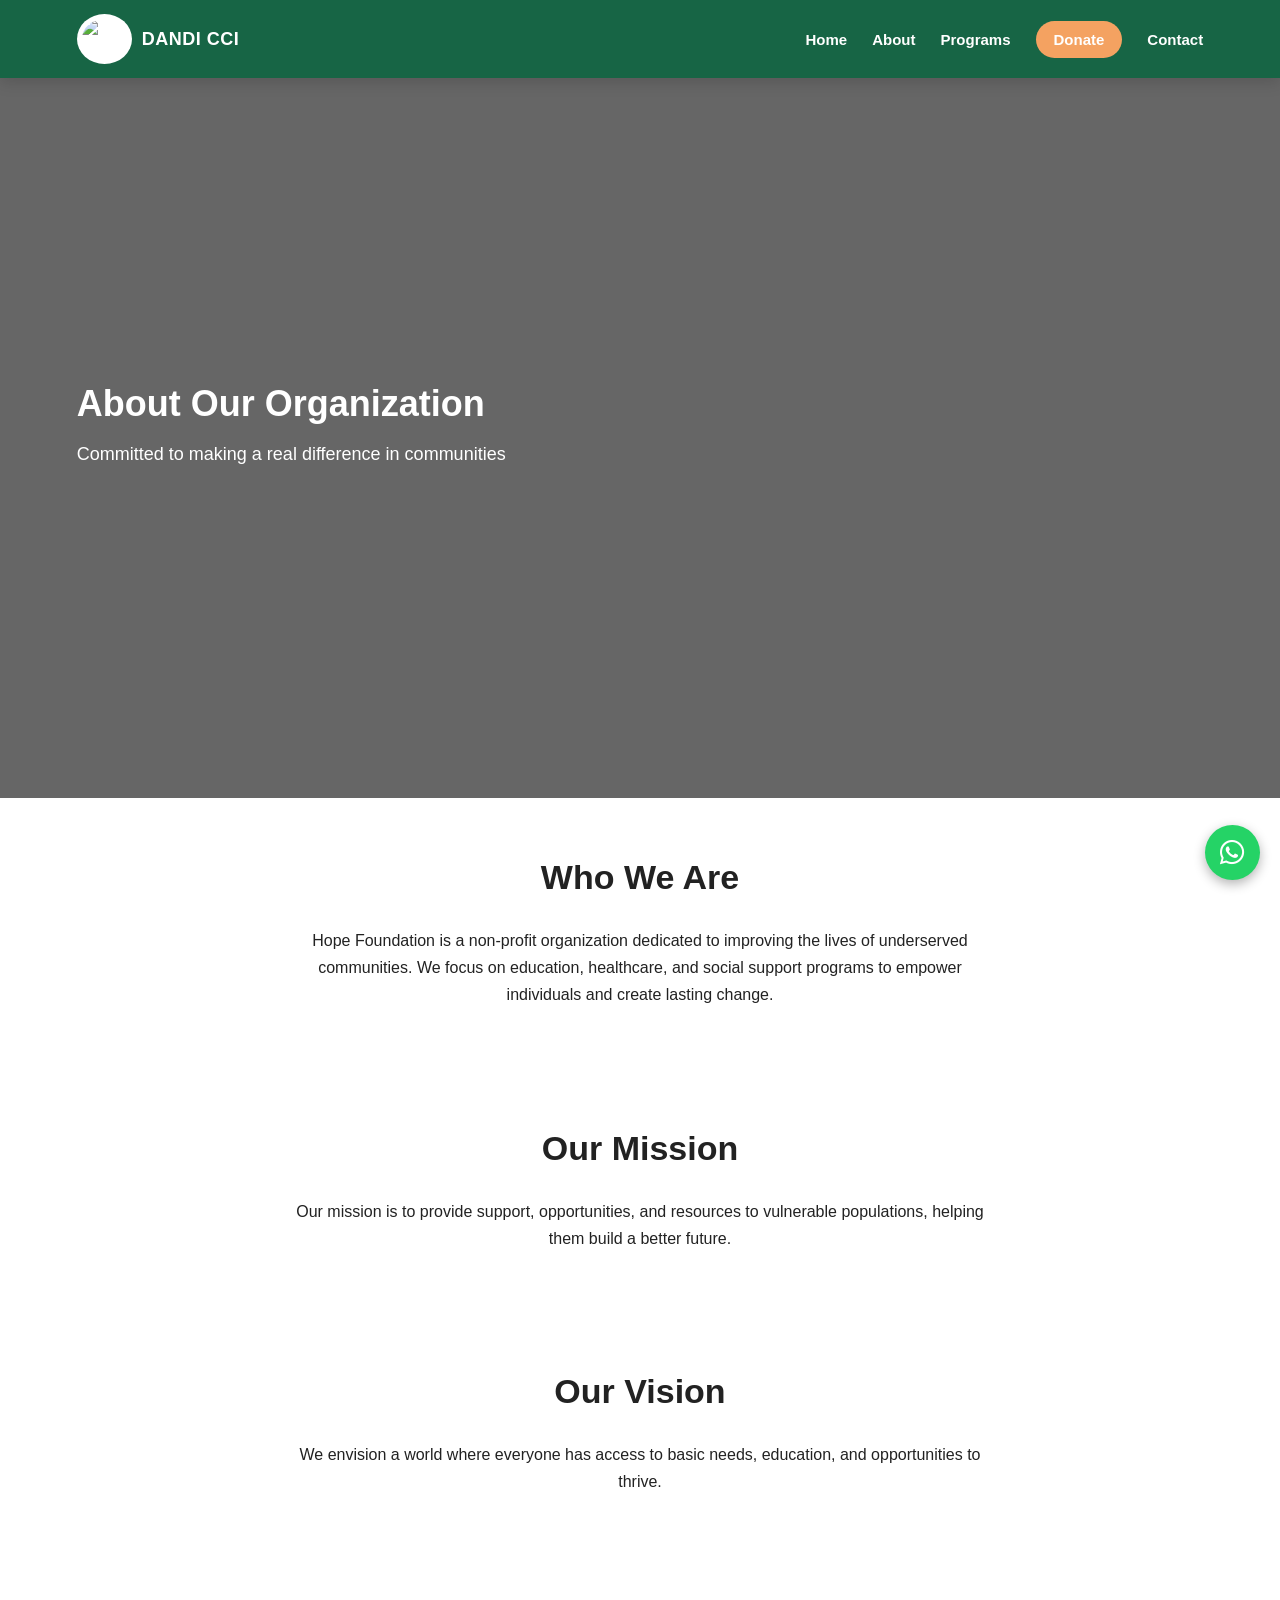
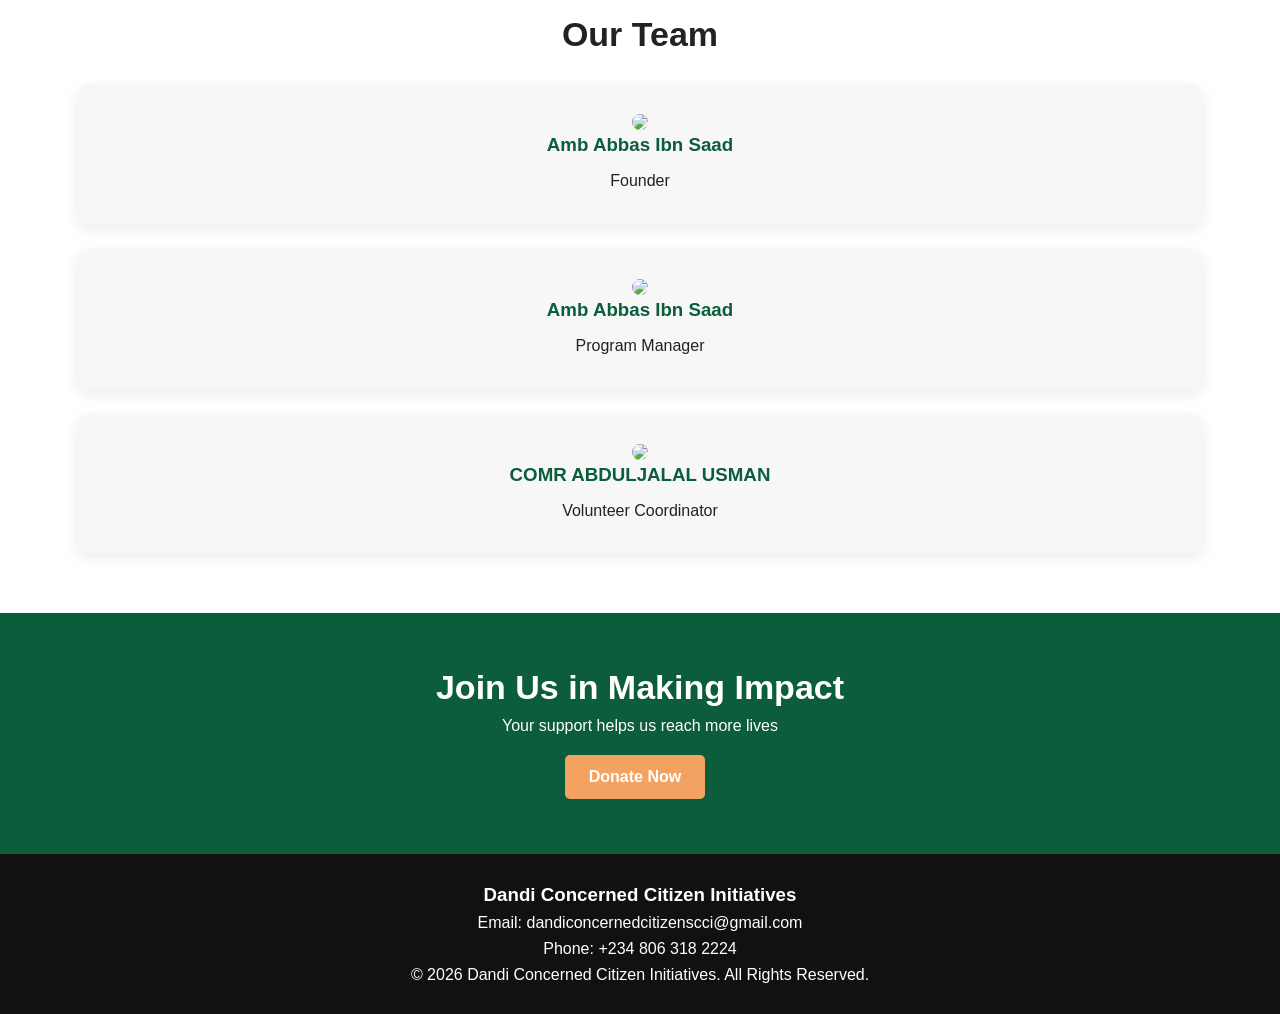
==== about.html @ 985c2f1f "Add files via upload" ====
<!DOCTYPE html>
<html lang="en">
<head>
  <meta charset="UTF-8">
  <meta name="viewport" content="width=device-width, initial-scale=1.0">
  <title>About Us - Dandi Concerned Citizen Initiatives</title>
  <link rel="stylesheet" href="style.css">
</head>
<body>

<header class="header">
  <link rel="stylesheet" href="https://cdnjs.cloudflare.com/ajax/libs/font-awesome/6.5.0/css/all.min.css">
    <a href="index.html" class="logo">
  <img src="https://i.imgur.com/ipDyGwg.jpeg" alt="Logo">
  <span>DANDI CCI</span>

  <nav id="navMenu">
    <a href="index.html">Home</a>
    <a href="about.html">About</a>
    <a href="programs.html">Programs</a>
    <a href="donate.html">Donate</a>
    <a href="contact.html">Contact</a>
  </nav>

  <button class="menu-btn" onclick="toggleMenu()">☰</button>
</header>

<!-- HERO -->
<section class="hero" style="background: linear-gradient(rgba(0,0,0,.6), rgba(0,0,0,.6)), url('https://i.imgur.com/nWi8z7N.jpeg') center/cover;">
  <div class="hero-content">
    <h1>About Our Organization</h1>
    <p>Committed to making a real difference in communities</p>
  </div>
</section>

<!-- ABOUT CONTENT -->
<section class="section">
  <h2>Who We Are</h2>
  <p style="max-width: 700px; margin: auto; line-height: 1.7;">
    Hope Foundation is a non-profit organization dedicated to improving the lives of underserved communities. 
    We focus on education, healthcare, and social support programs to empower individuals and create lasting change.
  </p>
</section>

<section class="section">
  <h2>Our Mission</h2>
  <p style="max-width: 700px; margin: auto; line-height: 1.7;">
    Our mission is to provide support, opportunities, and resources to vulnerable populations, helping them build a better future.
  </p>
</section>

<section class="section">
  <h2>Our Vision</h2>
  <p style="max-width: 700px; margin: auto; line-height: 1.7;">
    We envision a world where everyone has access to basic needs, education, and opportunities to thrive.
  </p>
</section>

<!-- TEAM -->
<section class="section">
  <h2>Our Team</h2>

  <div class="cards">
    <div class="card">
      <img src="https://i.imgur.com/zaZxGGJ.jpeg" style="width:100%; border-radius:10px;">
      <h3>Amb Abbas Ibn Saad</h3>
      <p>Founder</p>
    </div>

    <div class="card">
      <img src="https://i.imgur.com/zaZxGGJ.jpeg" style="width:100%; border-radius:10px;">
      <h3>Amb Abbas Ibn Saad</h3>
      <p>Program Manager</p>
    </div>

    <div class="card">
      <img src="https://i.imgur.com/CB5fheE.jpeg" style="width:100%; border-radius:10px;">
      <h3>COMR ABDULJALAL USMAN</h3>
      <p>Volunteer Coordinator</p>
    </div>
  </div>
</section>

<!-- CTA -->
<section class="donate-banner">
  <h2>Join Us in Making Impact</h2>
  <p>Your support helps us reach more lives</p>
  <a href="donate.html" class="btn">Donate Now</a>
</section>

<!-- FOOTER -->
<footer class="footer">
  <h3>Dandi Concerned Citizen Initiatives</h3>
  <p>Email: dandiconcernedcitizenscci@gmail.com</p>
  <p>Phone: +234 806 318 2224</p>
  <p>&copy; 2026 Dandi Concerned Citizen Initiatives. All Rights Reserved.</p>
</footer>
<a href="#" id="openWhatsapp" class="whatsapp">
  <i class="fab fa-whatsapp"></i>
</a>

<div class="wa-popup" id="waPopup">
  <div class="wa-box">
    <button class="wa-close" id="closeWhatsapp">&times;</button>
    <h3>Chat With Us</h3>
    <p>Enter your name to continue on WhatsApp.</p>

    <input type="text" id="waName" placeholder="Your name">

    <button id="startWhatsapp" class="wa-btn">Start Chat</button>
  </div>
</div>

<script src="app.js"></script>
</body>
</html>
---- style.css ----
* {
  margin: 0;
  padding: 0;
  box-sizing: border-box;
  font-family: Arial, sans-serif;
}

body {
  background: #fff;
  color: #222;
}

.header {
  width: 100%;
  padding: 14px 6%;
  background: rgba(11, 93, 59, 0.95);
  color: white;
  display: flex;
  justify-content: space-between;
  align-items: center;
  position: sticky;
  top: 0;
  z-index: 999;
  box-shadow: 0 4px 15px rgba(0,0,0,0.15);
}

.logo {
  display: flex;
  align-items: center;
  gap: 12px;
  text-decoration: none;
  color: white;
}

.logo img {
  width: 55px;
  height: 55px;
  object-fit: contain;
  background: white;
  padding: 5px;
  border-radius: 50%;
}

.logo span {
  font-size: 20px;
  font-weight: 700;
  letter-spacing: .5px;
}

nav {
  display: flex;
  align-items: center;
  gap: 25px;
}

nav a {
  color: white;
  text-decoration: none;
  font-weight: 600;
  font-size: 15px;
  transition: 0.3s;
}

nav a:hover {
  color: #f4a261;
}

nav a[href="donate.html"] {
  background: #f4a261;
  color: white;
  padding: 10px 18px;
  border-radius: 30px;
}

nav a[href="donate.html"]:hover {
  background: white;
  color: #0b5d3b;
}

.menu-btn {
  display: none;
  background: white;
  color: #0b5d3b;
  border: none;
  font-size: 24px;
  padding: 6px 12px;
  border-radius: 6px;
  cursor: pointer;
}

.hero {
  min-height: 80vh;
  background: linear-gradient(rgba(0,0,0,.55), rgba(0,0,0,.55)),
              url("https://i.imgur.com/QViyA62.jpeg") center/cover no-repeat;
  display: flex;
  align-items: center;
  padding: 0 6%;
  color: white;
}

.hero-content {
  max-width: 650px;
}

.hero h1 {
  font-size: 50px;
  margin-bottom: 15px;
}

.hero p {
  font-size: 18px;
  line-height: 1.6;
  margin-bottom: 25px;
}

.btn,
.btn-outline {
  display: inline-block;
  padding: 13px 24px;
  border-radius: 5px;
  text-decoration: none;
  margin-right: 10px;
  font-weight: bold;
}

.btn {
  background: #f4a261;
  color: white;
}

.btn-outline {
  border: 2px solid white;
  color: white;
}

.stats {
  display: grid;
  grid-template-columns: repeat(3, 1fr);
  text-align: center;
  background: #f7f7f7;
  padding: 35px 6%;
}

.stats h2 {
  color: #0b5d3b;
  font-size: 32px;
}

.section {
  padding: 60px 6%;
  text-align: center;
}

.section h2 {
  font-size: 34px;
  margin-bottom: 30px;
}

.cards {
  display: grid;
  grid-template-columns: repeat(3, 1fr);
  gap: 25px;
}

.card {
  padding: 30px;
  border-radius: 10px;
  background: #f7f7f7;
  box-shadow: 0 5px 15px rgba(0,0,0,.08);
}

.card h3 {
  color: #0b5d3b;
  margin-bottom: 12px;
}

.card p {
  line-height: 1.6;
}

.donate-banner {
  background: #0b5d3b;
  color: white;
  text-align: center;
  padding: 55px 6%;
}

.donate-banner h2 {
  font-size: 34px;
  margin-bottom: 10px;
}

.donate-banner p {
  margin-bottom: 20px;
}

.footer {
  background: #111;
  color: white;
  text-align: center;
  padding: 30px 6%;
}

.footer p {
  margin-top: 8px;
}

@media (max-width: 768px) {
  .header {
    padding: 12px 5%;
  }

  .logo img {
    width: 45px;
    height: 45px;
  }

  .logo span {
    font-size: 16px;
  }

  nav {
    display: none;
    position: absolute;
    top: 75px;
    left: 5%;
    right: 5%;
    background: white;
    padding: 20px;
    border-radius: 12px;
    box-shadow: 0 8px 25px rgba(0,0,0,0.15);
    flex-direction: column;
    align-items: flex-start;
    gap: 15px;
  }

  nav.active {
    display: flex;
  }

  nav a {
    color: #0b5d3b;
    font-size: 16px;
  }

  nav a[href="donate.html"] {
    width: 100%;
    text-align: center;
    background: #f4a261;
    color: white;
  }

  .menu-btn {
    display: block;
  }
}
  .hero h1 {
    font-size: 36px;
  }

  .stats,
  .cards {
    grid-template-columns: 1fr;
  }
}
.contact-form {
  max-width: 600px;
  margin: auto;
  display: grid;
  gap: 15px;
}

.contact-form input,
.contact-form textarea {
  width: 100%;
  padding: 14px;
  border: 1px solid #ddd;
  border-radius: 6px;
  font-size: 15px;
}

.contact-form textarea {
  height: 130px;
  resize: none;
}

.contact-form button {
  border: none;
  cursor: pointer;
}
.whatsapp {
  position: fixed;
  bottom: 20px;
  right: 20px;
  width: 55px;
  height: 55px;
  background: #25D366;
  color: white;
  font-size: 28px;
  border-radius: 50%;
  display: flex;
  justify-content: center;
  align-items: center;
  text-decoration: none;
  box-shadow: 0 4px 12px rgba(0,0,0,0.3);
  z-index: 1000;
  transition: 0.3s;
}

.whatsapp:hover {
  background: #1ebe5d;
  transform: scale(1.1);
}
.whatsapp {
  animation: pulse 1.5s infinite;
}

@keyframes pulse {
  0% {
    box-shadow: 0 0 0 0 rgba(37, 211, 102, 0.7);
  }
  70% {
    box-shadow: 0 0 0 15px rgba(37, 211, 102, 0);
  }
  100% {
    box-shadow: 0 0 0 0 rgba(37, 211, 102, 0);
  }
}

.logo {
  display: flex;
  align-items: center;
  gap: 10px;
  text-decoration: none;
  color: white;
}

.logo img {
  height: 50px; /* increase size */
}

.logo span {
  font-size: 18px;
  font-weight: bold;
}
.wa-popup {
  position: fixed;
  inset: 0;
  background: rgba(0,0,0,0.55);
  display: none;
  justify-content: center;
  align-items: center;
  z-index: 2000;
}

.wa-popup.active {
  display: flex;
}

.wa-box {
  background: white;
  width: 90%;
  max-width: 360px;
  padding: 25px;
  border-radius: 15px;
  text-align: center;
  position: relative;
}

.wa-box h3 {
  color: #0b5d3b;
  margin-bottom: 8px;
}

.wa-box p {
  color: #555;
  margin-bottom: 15px;
}

.wa-box input {
  width: 100%;
  padding: 13px;
  border: 1px solid #ddd;
  border-radius: 8px;
  margin-bottom: 15px;
}

.wa-btn {
  width: 100%;
  padding: 13px;
  background: #25D366;
  color: white;
  border: none;
  border-radius: 8px;
  font-weight: bold;
}

.wa-close {
  position: absolute;
  right: 15px;
  top: 10px;
  background: none;
  border: none;
  font-size: 28px;
}
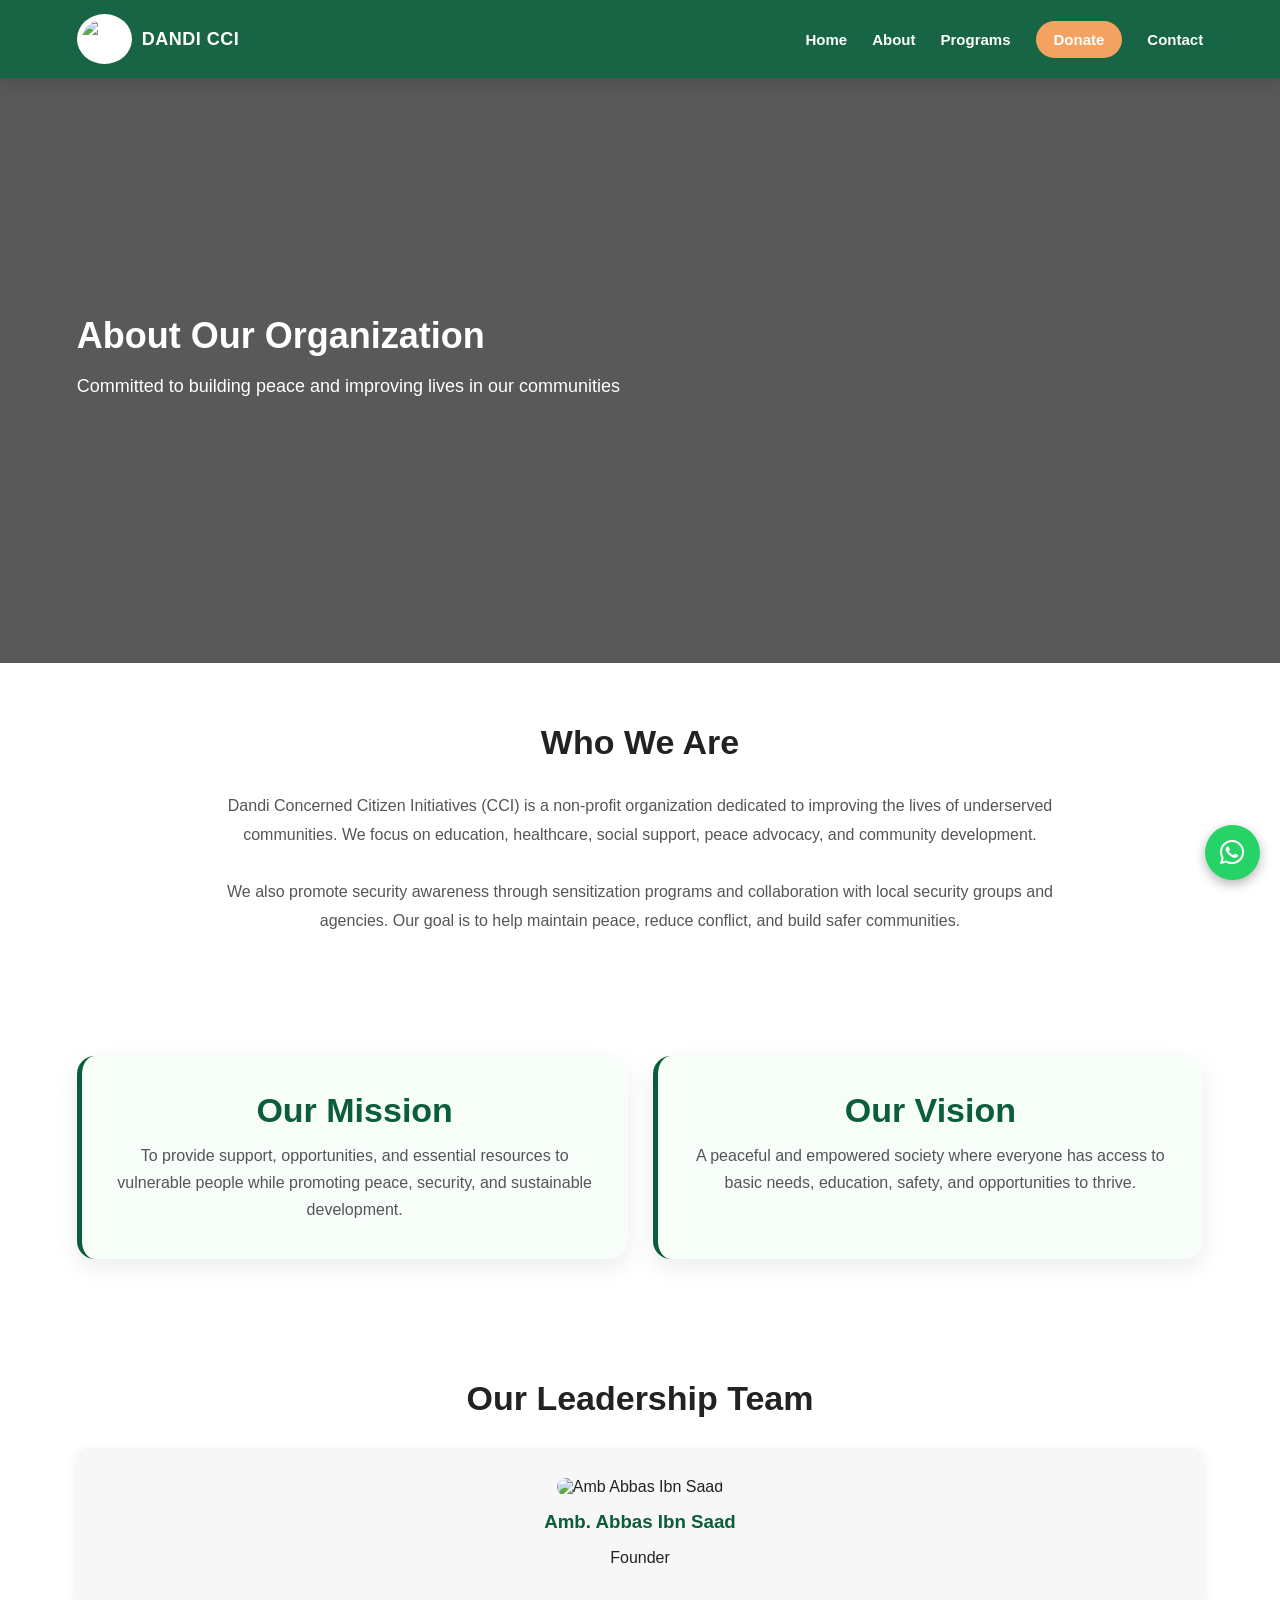
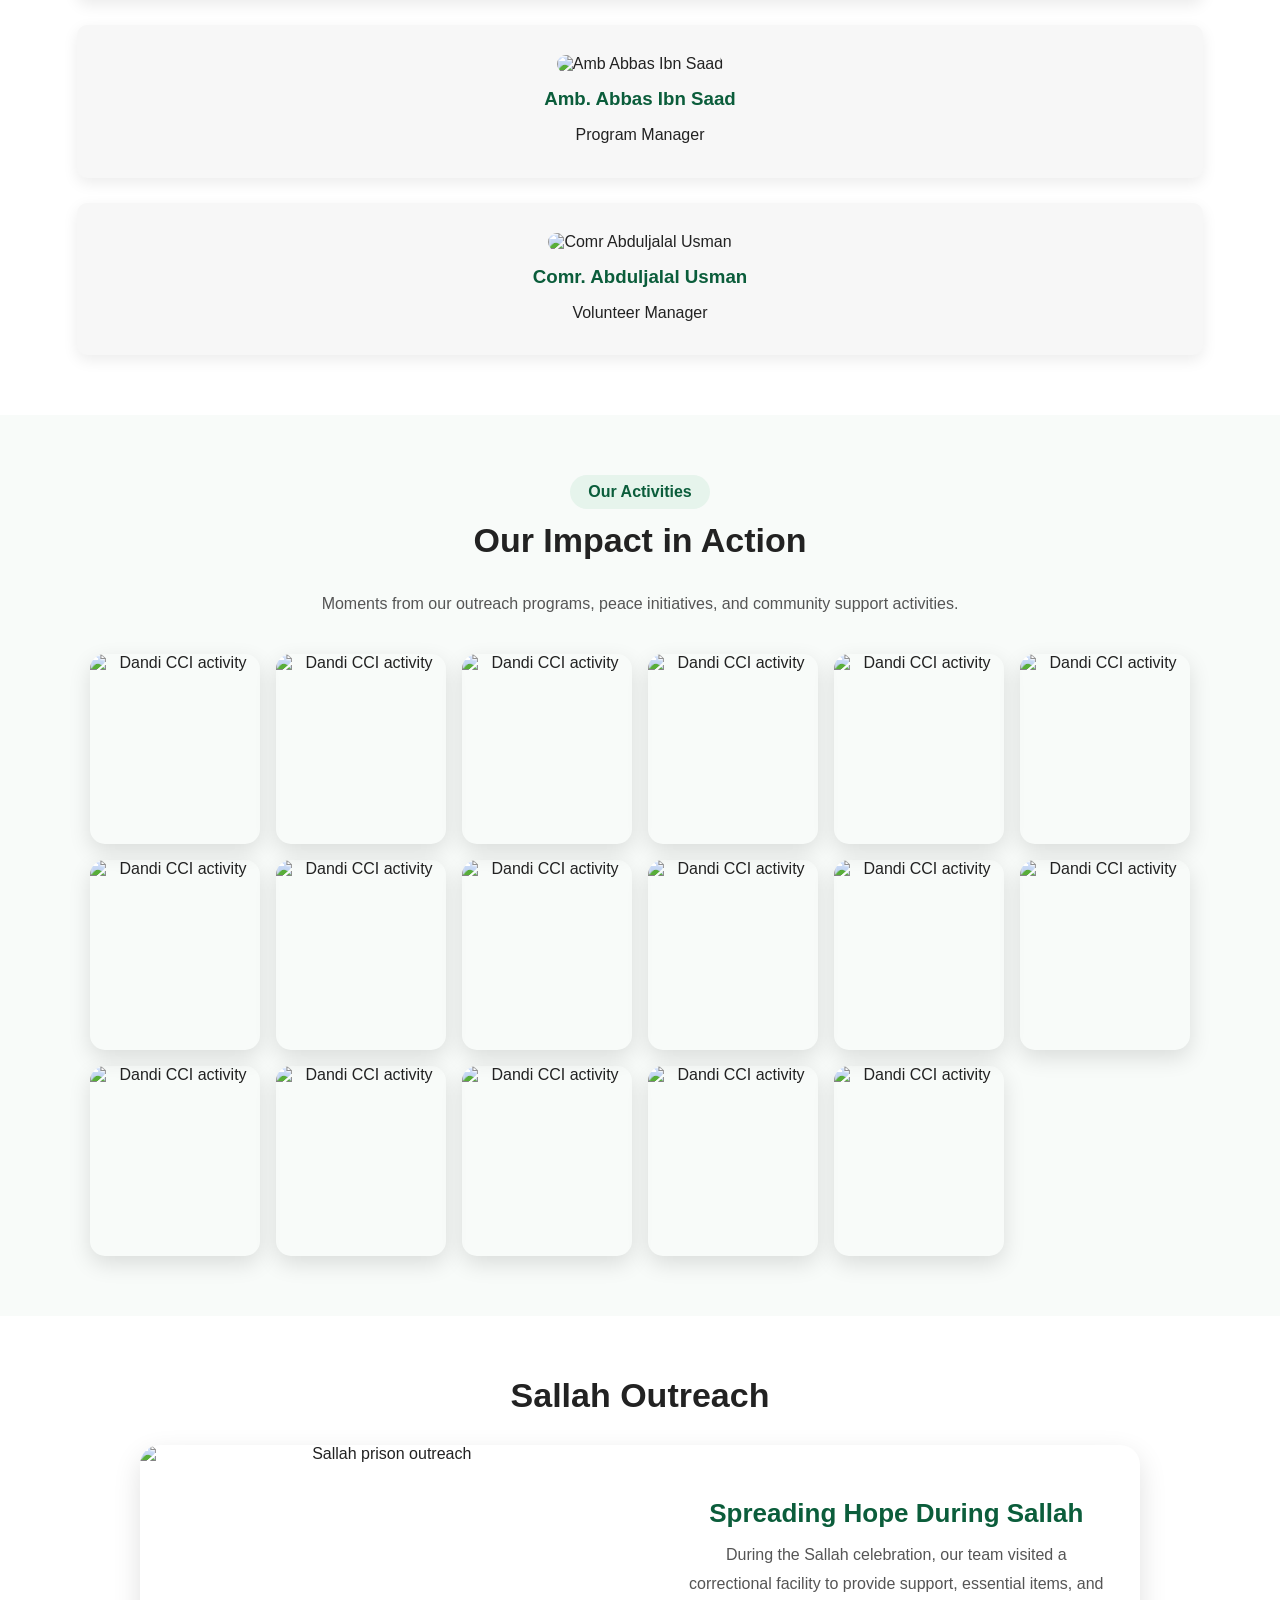
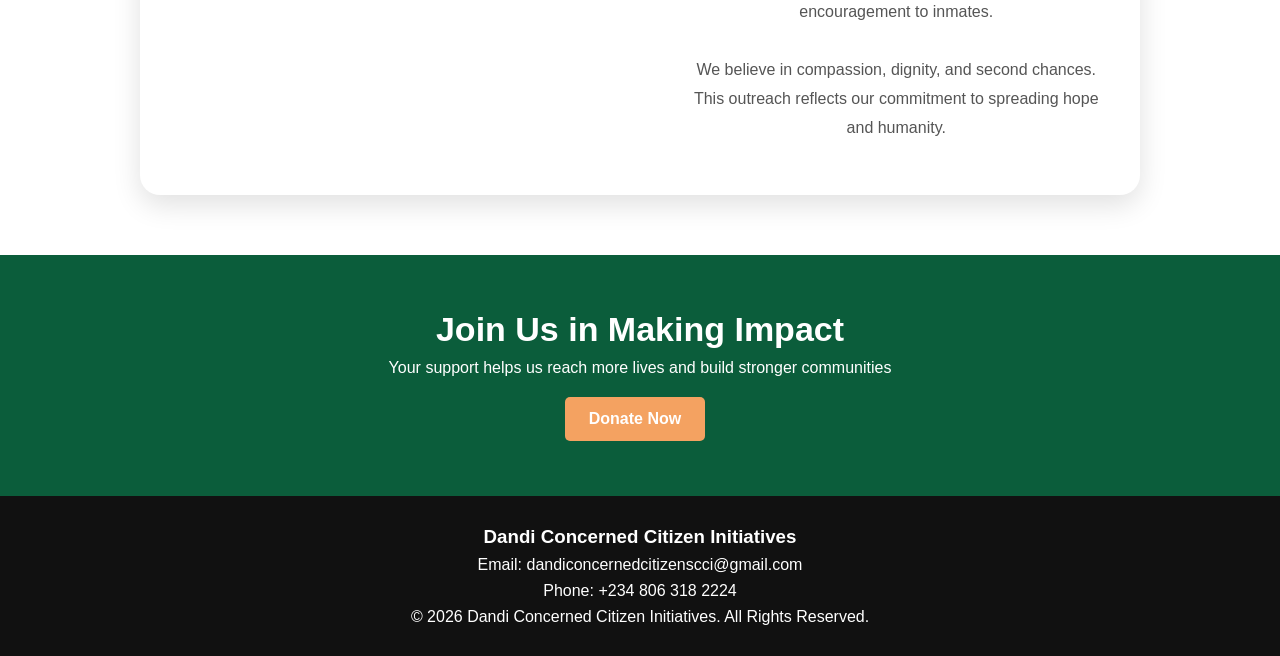
==== commit d3121f19: "Add files via upload" ====
--- a/about.html
+++ b/about.html
@@ -1,18 +1,21 @@
 <!DOCTYPE html>
 <html lang="en">
 <head>
-  <meta charset="UTF-8">
-  <meta name="viewport" content="width=device-width, initial-scale=1.0">
+  <meta charset="UTF-8" />
+  <meta name="viewport" content="width=device-width, initial-scale=1.0" />
   <title>About Us - Dandi Concerned Citizen Initiatives</title>
-  <link rel="stylesheet" href="style.css">
+
+  <link rel="stylesheet" href="style.css" />
+  <link rel="stylesheet" href="https://cdnjs.cloudflare.com/ajax/libs/font-awesome/6.5.0/css/all.min.css" />
+  <link href="https://fonts.googleapis.com/css2?family=Poppins:wght@300;500;700&display=swap" rel="stylesheet">
 </head>
 <body>
 
 <header class="header">
-  <link rel="stylesheet" href="https://cdnjs.cloudflare.com/ajax/libs/font-awesome/6.5.0/css/all.min.css">
-    <a href="index.html" class="logo">
-  <img src="https://i.imgur.com/ipDyGwg.jpeg" alt="Logo">
-  <span>DANDI CCI</span>
+  <a href="index.html" class="logo">
+    <img src="https://i.imgur.com/ipDyGwg.jpeg" alt="Dandi CCI Logo" />
+    <span>DANDI CCI</span>
+  </a>
 
   <nav id="navMenu">
     <a href="index.html">Home</a>
@@ -25,76 +28,126 @@
   <button class="menu-btn" onclick="toggleMenu()">☰</button>
 </header>
 
-<!-- HERO -->
-<section class="hero" style="background: linear-gradient(rgba(0,0,0,.6), rgba(0,0,0,.6)), url('https://i.imgur.com/nWi8z7N.jpeg') center/cover;">
+<section class="hero about-hero">
   <div class="hero-content">
     <h1>About Our Organization</h1>
-    <p>Committed to making a real difference in communities</p>
+    <p>Committed to building peace and improving lives in our communities</p>
   </div>
 </section>
 
-<!-- ABOUT CONTENT -->
 <section class="section">
   <h2>Who We Are</h2>
-  <p style="max-width: 700px; margin: auto; line-height: 1.7;">
-    Hope Foundation is a non-profit organization dedicated to improving the lives of underserved communities. 
-    We focus on education, healthcare, and social support programs to empower individuals and create lasting change.
+  <p class="section-text">
+    Dandi Concerned Citizen Initiatives (CCI) is a non-profit organization dedicated to improving the lives of underserved communities.
+    We focus on education, healthcare, social support, peace advocacy, and community development.
+    <br><br>
+    We also promote security awareness through sensitization programs and collaboration with local security groups and agencies.
+    Our goal is to help maintain peace, reduce conflict, and build safer communities.
   </p>
 </section>
 
-<section class="section">
-  <h2>Our Mission</h2>
-  <p style="max-width: 700px; margin: auto; line-height: 1.7;">
-    Our mission is to provide support, opportunities, and resources to vulnerable populations, helping them build a better future.
-  </p>
+<section class="section mission-vision">
+  <div class="info-box">
+    <h2>Our Mission</h2>
+    <p>
+      To provide support, opportunities, and essential resources to vulnerable people while promoting peace, security, and sustainable development.
+    </p>
+  </div>
+
+  <div class="info-box">
+    <h2>Our Vision</h2>
+    <p>
+      A peaceful and empowered society where everyone has access to basic needs, education, safety, and opportunities to thrive.
+    </p>
+  </div>
 </section>
 
 <section class="section">
-  <h2>Our Vision</h2>
-  <p style="max-width: 700px; margin: auto; line-height: 1.7;">
-    We envision a world where everyone has access to basic needs, education, and opportunities to thrive.
-  </p>
-</section>
-
-<!-- TEAM -->
-<section class="section">
-  <h2>Our Team</h2>
+  <h2>Our Leadership Team</h2>
 
   <div class="cards">
     <div class="card">
-      <img src="https://i.imgur.com/zaZxGGJ.jpeg" style="width:100%; border-radius:10px;">
-      <h3>Amb Abbas Ibn Saad</h3>
+      <img src="https://i.imgur.com/zaZxGGJ.jpeg" alt="Amb Abbas Ibn Saad">
+      <h3>Amb. Abbas Ibn Saad</h3>
       <p>Founder</p>
     </div>
 
     <div class="card">
-      <img src="https://i.imgur.com/zaZxGGJ.jpeg" style="width:100%; border-radius:10px;">
-      <h3>Amb Abbas Ibn Saad</h3>
+      <img src="https://i.imgur.com/zaZxGGJ.jpeg" alt="Amb Abbas Ibn Saad">
+      <h3>Amb. Abbas Ibn Saad</h3>
       <p>Program Manager</p>
     </div>
 
     <div class="card">
-      <img src="https://i.imgur.com/CB5fheE.jpeg" style="width:100%; border-radius:10px;">
-      <h3>COMR ABDULJALAL USMAN</h3>
-      <p>Volunteer Coordinator</p>
+      <img src="https://i.imgur.com/CB5fheE.jpeg" alt="Comr Abduljalal Usman">
+      <h3>Comr. Abduljalal Usman</h3>
+      <p>Volunteer Manager</p>
     </div>
   </div>
 </section>
 
-<!-- CTA -->
+<section class="section gallery-section">
+  <span class="section-tag">Our Activities</span>
+  <h2>Our Impact in Action</h2>
+  <p class="section-text">
+    Moments from our outreach programs, peace initiatives, and community support activities.
+  </p>
+
+  <div class="gallery">
+    <img src="https://i.imgur.com/Qdqvlrp.jpeg" alt="Dandi CCI activity">
+    <img src="https://i.imgur.com/WljAMuk.jpeg" alt="Dandi CCI activity">
+    <img src="https://i.imgur.com/YLsVVN1.jpeg" alt="Dandi CCI activity">
+    <img src="https://i.imgur.com/W8HJv1X.jpeg" alt="Dandi CCI activity">
+    <img src="https://i.imgur.com/rKZ57rr.jpeg" alt="Dandi CCI activity">
+    <img src="https://i.imgur.com/VKIMI2A.jpeg" alt="Dandi CCI activity">
+    <img src="https://i.imgur.com/tixZVvH.jpeg" alt="Dandi CCI activity">
+    <img src="https://i.imgur.com/zxDXj3F.jpeg" alt="Dandi CCI activity">
+    <img src="https://i.imgur.com/b8kryTM.jpeg" alt="Dandi CCI activity">
+    <img src="https://i.imgur.com/EulzhCF.jpeg" alt="Dandi CCI activity">
+    <img src="https://i.imgur.com/P3I52jN.jpeg" alt="Dandi CCI activity">
+    <img src="https://i.imgur.com/7CDTiFp.jpeg" alt="Dandi CCI activity">
+    <img src="https://i.imgur.com/nyzGEQY.jpeg" alt="Dandi CCI activity">
+    <img src="https://i.imgur.com/zdezRJp.jpeg" alt="Dandi CCI activity">
+    <img src="https://i.imgur.com/JSeBPkT.jpeg" alt="Dandi CCI activity">
+    <img src="https://i.imgur.com/EGfmlhP.jpeg" alt="Dandi CCI activity">
+    <img src="https://i.imgur.com/UjwSsRr.jpeg" alt="Dandi CCI activity">
+  </div>
+</section>
+
+<div id="lightbox" class="lightbox">
+  <img id="lightbox-img" alt="Gallery preview">
+</div>
+
+<section class="section">
+  <h2>Sallah Outreach</h2>
+
+  <div class="story-card">
+    <img src="https://i.imgur.com/UjwSsRr.jpeg" alt="Sallah prison outreach">
+
+    <div class="story-content">
+      <h3>Spreading Hope During Sallah</h3>
+      <p>
+        During the Sallah celebration, our team visited a correctional facility to provide support, essential items, and encouragement to inmates.
+        <br><br>
+        We believe in compassion, dignity, and second chances. This outreach reflects our commitment to spreading hope and humanity.
+      </p>
+    </div>
+  </div>
+</section>
+
 <section class="donate-banner">
   <h2>Join Us in Making Impact</h2>
-  <p>Your support helps us reach more lives</p>
+  <p>Your support helps us reach more lives and build stronger communities</p>
   <a href="donate.html" class="btn">Donate Now</a>
 </section>
 
-<!-- FOOTER -->
 <footer class="footer">
   <h3>Dandi Concerned Citizen Initiatives</h3>
   <p>Email: dandiconcernedcitizenscci@gmail.com</p>
   <p>Phone: +234 806 318 2224</p>
   <p>&copy; 2026 Dandi Concerned Citizen Initiatives. All Rights Reserved.</p>
 </footer>
+
 <a href="#" id="openWhatsapp" class="whatsapp">
   <i class="fab fa-whatsapp"></i>
 </a>
@@ -104,9 +157,7 @@
     <button class="wa-close" id="closeWhatsapp">&times;</button>
     <h3>Chat With Us</h3>
     <p>Enter your name to continue on WhatsApp.</p>
-
     <input type="text" id="waName" placeholder="Your name">
-
     <button id="startWhatsapp" class="wa-btn">Start Chat</button>
   </div>
 </div>
--- a/style.css
+++ b/style.css
@@ -1,4 +1,8 @@
+body {
+  font-family: 'Poppins', sans-serif;
+}
 * {
+  
   margin: 0;
   padding: 0;
   box-sizing: border-box;
@@ -402,4 +406,200 @@
   background: none;
   border: none;
   font-size: 28px;
+}
+.gallery {
+  max-width: 1100px;
+  margin: 40px auto 0;
+  display: grid;
+  grid-template-columns: repeat(auto-fit, minmax(180px, 1fr));
+  gap: 18px;
+}
+
+.gallery img {
+  width: 100%;
+  height: 200px;
+  object-fit: cover;
+  border-radius: 14px;
+  box-shadow: 0 8px 20px rgba(0,0,0,0.12);
+  transition: all 0.3s ease;
+}
+
+.gallery img:hover {
+  transform: scale(1.05);
+  box-shadow: 0 12px 28px rgba(0,0,0,0.2);
+}
+.lightbox {
+  display: none;
+  position: fixed;
+  inset: 0;
+  background: rgba(0,0,0,0.8);
+  justify-content: center;
+  align-items: center;
+  z-index: 3000;
+}
+
+.lightbox img {
+  max-width: 90%;
+  max-height: 80%;
+}
+.about-hero {
+  min-height: 65vh;
+  background: linear-gradient(rgba(0,0,0,.65), rgba(0,0,0,.65)),
+              url("https://i.imgur.com/EGfmlhP.jpeg") center/cover no-repeat;
+}
+
+.section-text {
+  max-width: 850px;
+  margin: 0 auto;
+  line-height: 1.8;
+  color: #555;
+  font-size: 16px;
+}
+
+.mission-vision {
+  display: grid;
+  grid-template-columns: repeat(2, 1fr);
+  gap: 25px;
+}
+
+.info-box {
+  background: #f7fdf9;
+  padding: 35px;
+  border-radius: 18px;
+  box-shadow: 0 8px 25px rgba(0,0,0,.08);
+  border-left: 5px solid #0b5d3b;
+}
+
+.info-box h2 {
+  color: #0b5d3b;
+  margin-bottom: 12px;
+}
+
+.info-box p {
+  color: #555;
+  line-height: 1.7;
+}
+
+.card img {
+  width: 100%;
+  height: 260px;
+  object-fit: cover;
+  border-radius: 14px;
+  margin-bottom: 15px;
+}
+
+.gallery-section {
+  background: #f8fbf9;
+}
+
+.section-tag {
+  display: inline-block;
+  background: #e6f4ec;
+  color: #0b5d3b;
+  padding: 8px 18px;
+  border-radius: 30px;
+  font-weight: 700;
+  margin-bottom: 12px;
+}
+
+.gallery {
+  max-width: 1100px;
+  margin: 35px auto 0;
+  display: grid;
+  grid-template-columns: repeat(auto-fit, minmax(160px, 1fr));
+  gap: 16px;
+}
+
+.gallery img {
+  width: 100%;
+  height: 190px;
+  object-fit: cover;
+  border-radius: 15px;
+  box-shadow: 0 8px 22px rgba(0,0,0,.12);
+  cursor: pointer;
+  transition: .3s ease;
+}
+
+.gallery img:hover {
+  transform: translateY(-6px);
+  box-shadow: 0 14px 30px rgba(0,0,0,.18);
+}
+
+.story-card {
+  max-width: 1000px;
+  margin: auto;
+  background: white;
+  display: grid;
+  grid-template-columns: 1fr 1fr;
+  gap: 25px;
+  align-items: center;
+  border-radius: 20px;
+  overflow: hidden;
+  box-shadow: 0 10px 28px rgba(0,0,0,.12);
+}
+
+.story-card img {
+  width: 100%;
+  height: 100%;
+  min-height: 350px;
+  object-fit: cover;
+}
+
+.story-content {
+  padding: 30px;
+}
+
+.story-content h3 {
+  color: #0b5d3b;
+  margin-bottom: 12px;
+  font-size: 26px;
+}
+
+.story-content p {
+  color: #555;
+  line-height: 1.8;
+}
+
+.lightbox {
+  display: none;
+  position: fixed;
+  inset: 0;
+  background: rgba(0,0,0,.85);
+  justify-content: center;
+  align-items: center;
+  z-index: 3000;
+}
+
+.lightbox img {
+  max-width: 90%;
+  max-height: 85%;
+  border-radius: 12px;
+}
+
+@media (max-width: 768px) {
+  .mission-vision {
+    grid-template-columns: 1fr;
+  }
+
+  .gallery {
+    grid-template-columns: repeat(2, 1fr);
+    gap: 10px;
+  }
+
+  .gallery img {
+    height: 140px;
+  }
+
+  .story-card {
+    grid-template-columns: 1fr;
+  }
+
+  .story-card img {
+    min-height: 240px;
+  }
+}
+@media (max-width: 768px) {
+  .gallery img {
+    height: 140px;
+  }
 }
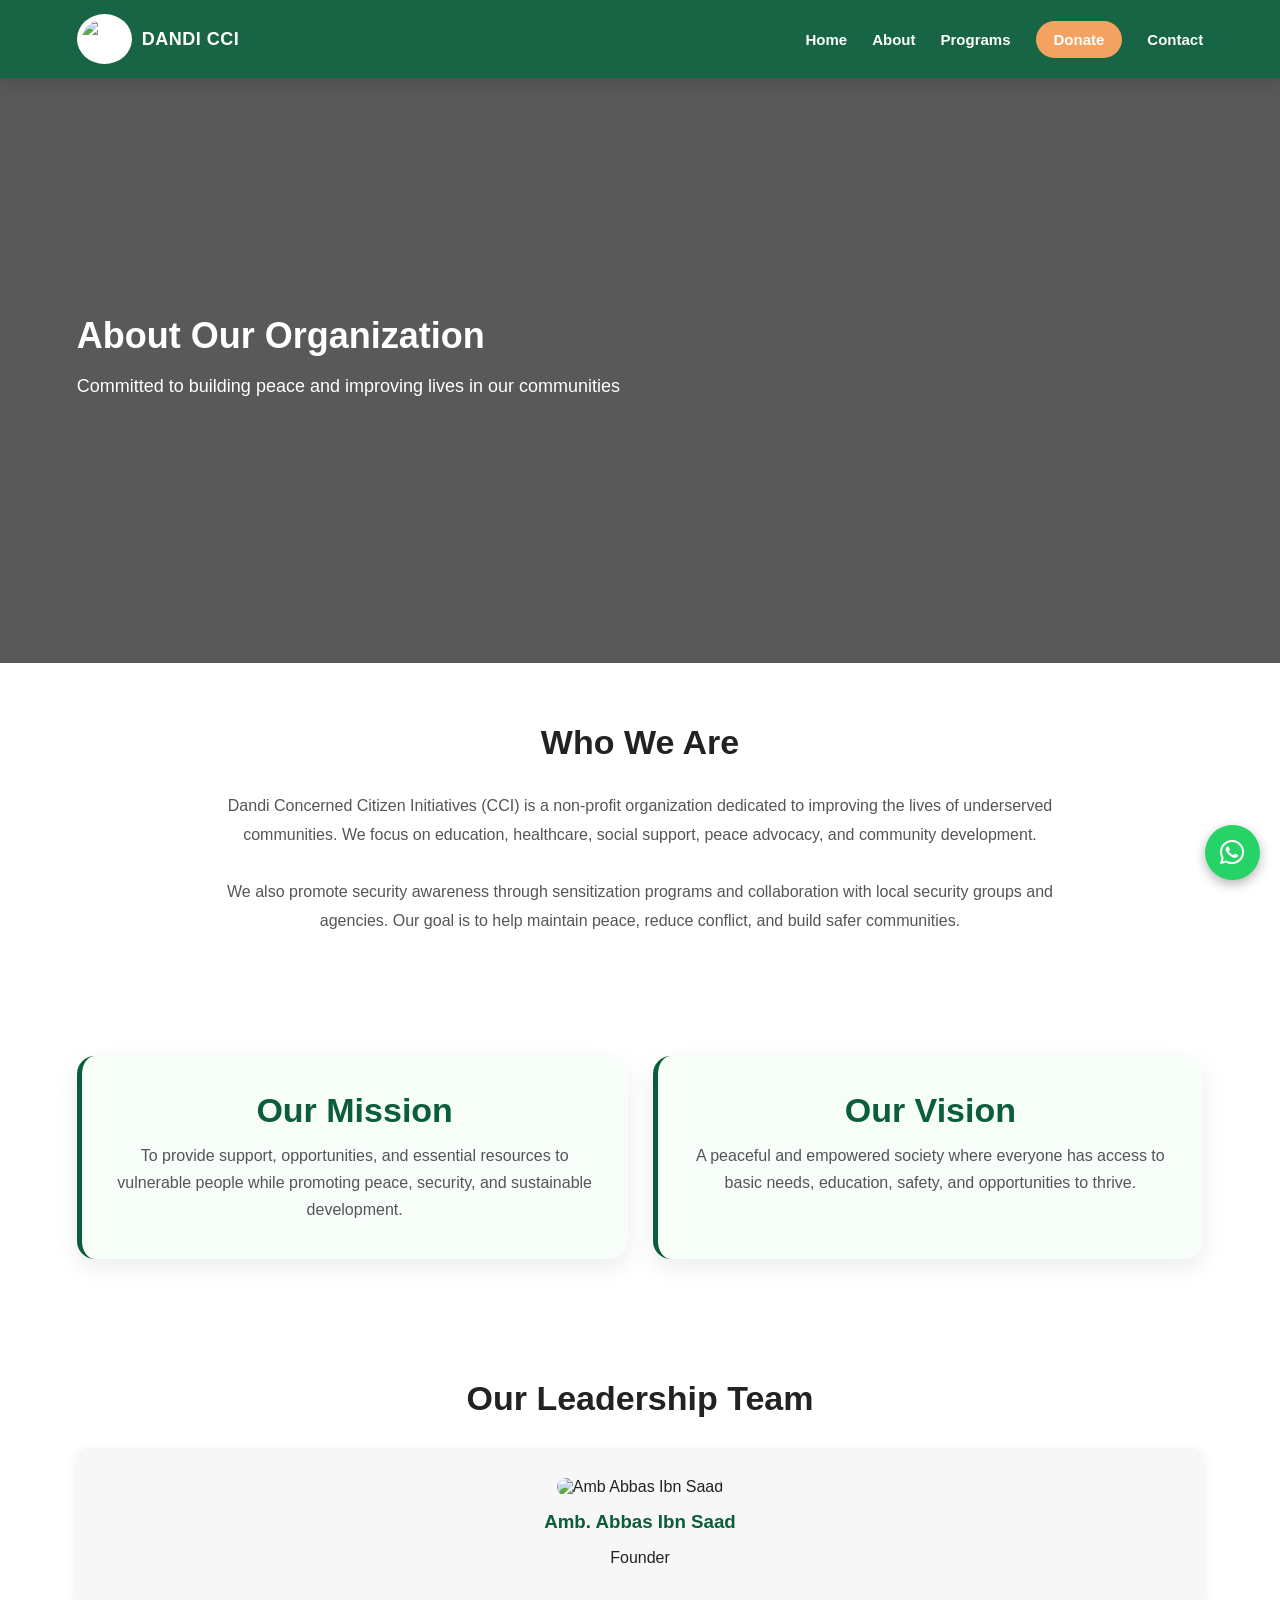
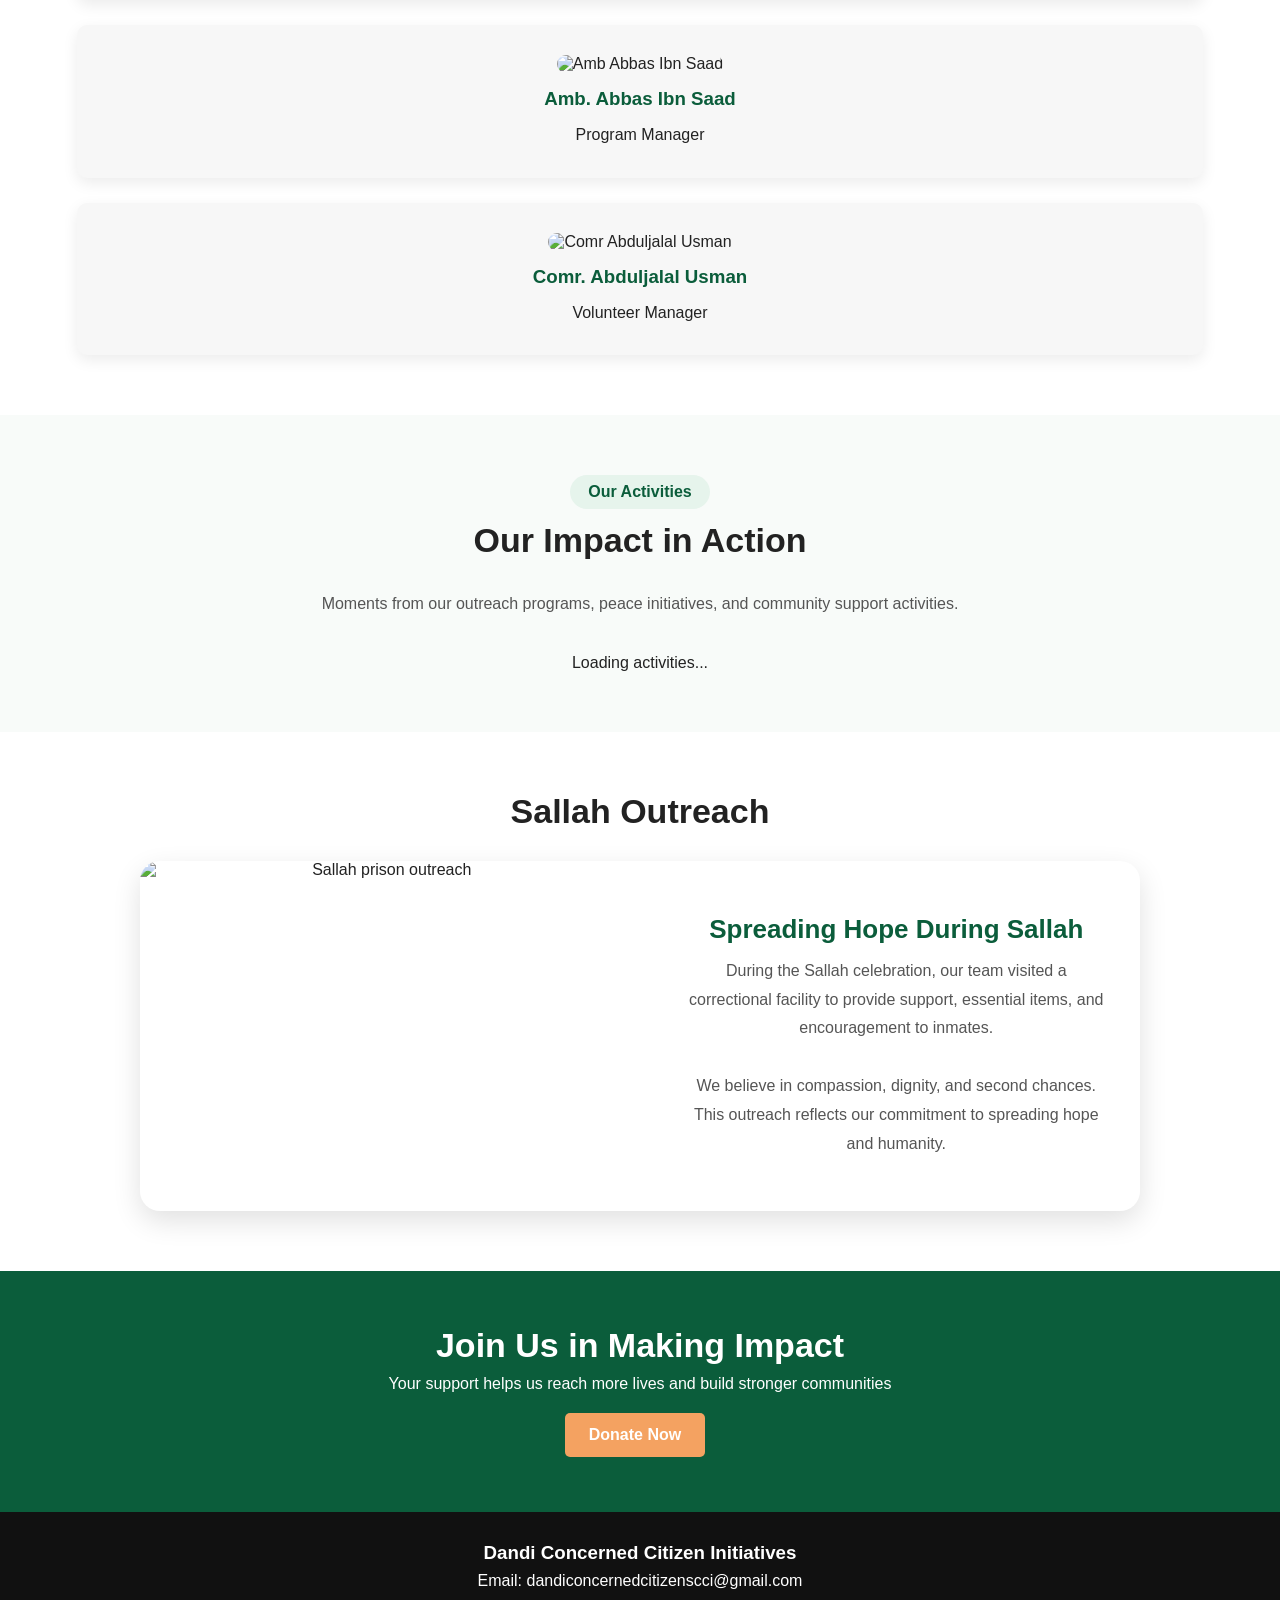
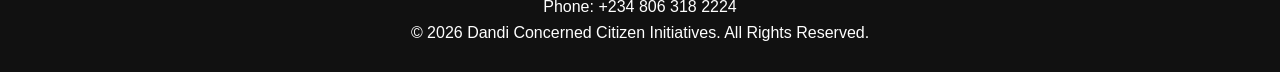
==== commit d91cbc97: "Update about.html" ====
--- a/about.html
+++ b/about.html
@@ -86,6 +86,7 @@
   </div>
 </section>
 
+<!-- DYNAMIC GALLERY SECTION -->
 <section class="section gallery-section">
   <span class="section-tag">Our Activities</span>
   <h2>Our Impact in Action</h2>
@@ -93,28 +94,14 @@
     Moments from our outreach programs, peace initiatives, and community support activities.
   </p>
 
-  <div class="gallery">
-    <img src="https://i.imgur.com/Qdqvlrp.jpeg" alt="Dandi CCI activity">
-    <img src="https://i.imgur.com/WljAMuk.jpeg" alt="Dandi CCI activity">
-    <img src="https://i.imgur.com/YLsVVN1.jpeg" alt="Dandi CCI activity">
-    <img src="https://i.imgur.com/W8HJv1X.jpeg" alt="Dandi CCI activity">
-    <img src="https://i.imgur.com/rKZ57rr.jpeg" alt="Dandi CCI activity">
-    <img src="https://i.imgur.com/VKIMI2A.jpeg" alt="Dandi CCI activity">
-    <img src="https://i.imgur.com/tixZVvH.jpeg" alt="Dandi CCI activity">
-    <img src="https://i.imgur.com/zxDXj3F.jpeg" alt="Dandi CCI activity">
-    <img src="https://i.imgur.com/b8kryTM.jpeg" alt="Dandi CCI activity">
-    <img src="https://i.imgur.com/EulzhCF.jpeg" alt="Dandi CCI activity">
-    <img src="https://i.imgur.com/P3I52jN.jpeg" alt="Dandi CCI activity">
-    <img src="https://i.imgur.com/7CDTiFp.jpeg" alt="Dandi CCI activity">
-    <img src="https://i.imgur.com/nyzGEQY.jpeg" alt="Dandi CCI activity">
-    <img src="https://i.imgur.com/zdezRJp.jpeg" alt="Dandi CCI activity">
-    <img src="https://i.imgur.com/JSeBPkT.jpeg" alt="Dandi CCI activity">
-    <img src="https://i.imgur.com/EGfmlhP.jpeg" alt="Dandi CCI activity">
-    <img src="https://i.imgur.com/UjwSsRr.jpeg" alt="Dandi CCI activity">
-  </div>
-</section>
-
-<div id="lightbox" class="lightbox">
+  <!-- This gallery will be filled automatically by Firebase -->
+  <div class="gallery" id="activityGallery">
+    <p style="text-align:center; width:100%;">Loading activities...</p>
+  </div>
+</section>
+
+<!-- Lightbox for viewing images -->
+<div id="lightbox" class="lightbox" onclick="this.style.display='none'">
   <img id="lightbox-img" alt="Gallery preview">
 </div>
 
@@ -162,6 +149,106 @@
   </div>
 </div>
 
-<script src="app.js"></script>
+<script>
+// Toggle Mobile Menu
+function toggleMenu() {
+  document.getElementById("navMenu").classList.toggle("active");
+}
+
+// WhatsApp Logic
+const openWhatsapp = document.getElementById("openWhatsapp");
+const closeWhatsapp = document.getElementById("closeWhatsapp");
+const waPopup = document.getElementById("waPopup");
+const startWhatsapp = document.getElementById("startWhatsapp");
+const waName = document.getElementById("waName");
+
+if (openWhatsapp) {
+  openWhatsapp.addEventListener("click", function(e) {
+    e.preventDefault();
+    waPopup.classList.add("active");
+  });
+}
+
+if (closeWhatsapp) {
+  closeWhatsapp.addEventListener("click", function() {
+    waPopup.classList.remove("active");
+  });
+}
+
+if (startWhatsapp) {
+  startWhatsapp.addEventListener("click", function() {
+    const name = waName.value.trim();
+    if (name === "") {
+      waName.style.border = "1px solid red";
+      return;
+    }
+    const phone = "2348063182224"; 
+    const message = `Hello, my name is ${name}. I want to support your NGO.`;
+    const url = `https://wa.me/${phone}?text=${encodeURIComponent(message)}`;
+    window.open(url, "_blank");
+    waPopup.classList.remove("active");
+  });
+}
+</script>
+
+<!-- FIREBASE SCRIPT TO LOAD GALLERY -->
+<script type="module">
+  import { initializeApp } from "https://www.gstatic.com/firebasejs/10.7.1/firebase-app.js";
+  import { getFirestore, collection, getDocs, query, orderBy } from "https://www.gstatic.com/firebasejs/10.7.1/firebase-firestore.js";
+
+  // Your Firebase Configuration
+  const firebaseConfig = {
+    apiKey: "AIzaSyBowHTWBRUJlYJESKNzCUKwHbIFcBiu-Xc",
+    authDomain: "dandi-cci.firebaseapp.com",
+    projectId: "dandi-cci",
+    storageBucket: "dandi-cci.firebasestorage.app",
+    messagingSenderId: "725172631759",
+    appId: "1:725172631759:web:42d584c0650f8e0d545fba"
+  };
+
+  const app = initializeApp(firebaseConfig);
+  const db = getFirestore(app);
+
+  async function loadActivities() {
+    const gallery = document.getElementById('activityGallery');
+    try {
+      // Fetch activities from database, newest first
+      const q = query(collection(db, "activities"), orderBy("date", "desc"));
+      const querySnapshot = await getDocs(q);
+      
+      gallery.innerHTML = ""; // Clear "Loading..." text
+      
+      if (querySnapshot.empty) {
+        gallery.innerHTML = "<p style='text-align:center; width:100%;'>No activities added yet. Check back soon!</p>";
+        return;
+      }
+
+      // Create an image element for each activity
+      querySnapshot.forEach((doc) => {
+        const data = doc.data();
+        const img = document.createElement('img');
+        img.src = data.imageUrl;
+        img.alt = data.title;
+        img.title = data.title; // Shows title on hover
+        
+        // Make image clickable to open lightbox
+        img.style.cursor = "pointer";
+        img.onclick = function() { 
+          document.getElementById('lightbox-img').src = this.src;
+          document.getElementById('lightbox').style.display = 'flex';
+        };
+        
+        gallery.appendChild(img);
+      });
+    } catch (error) {
+      console.error("Error loading activities:", error);
+      gallery.innerHTML = "<p style='text-align:center; width:100%;'>Error loading activities.</p>";
+    }
+  }
+
+  // Run the function when the page loads
+  loadActivities();
+</script>
+
 </body>
-</html>+  </html>
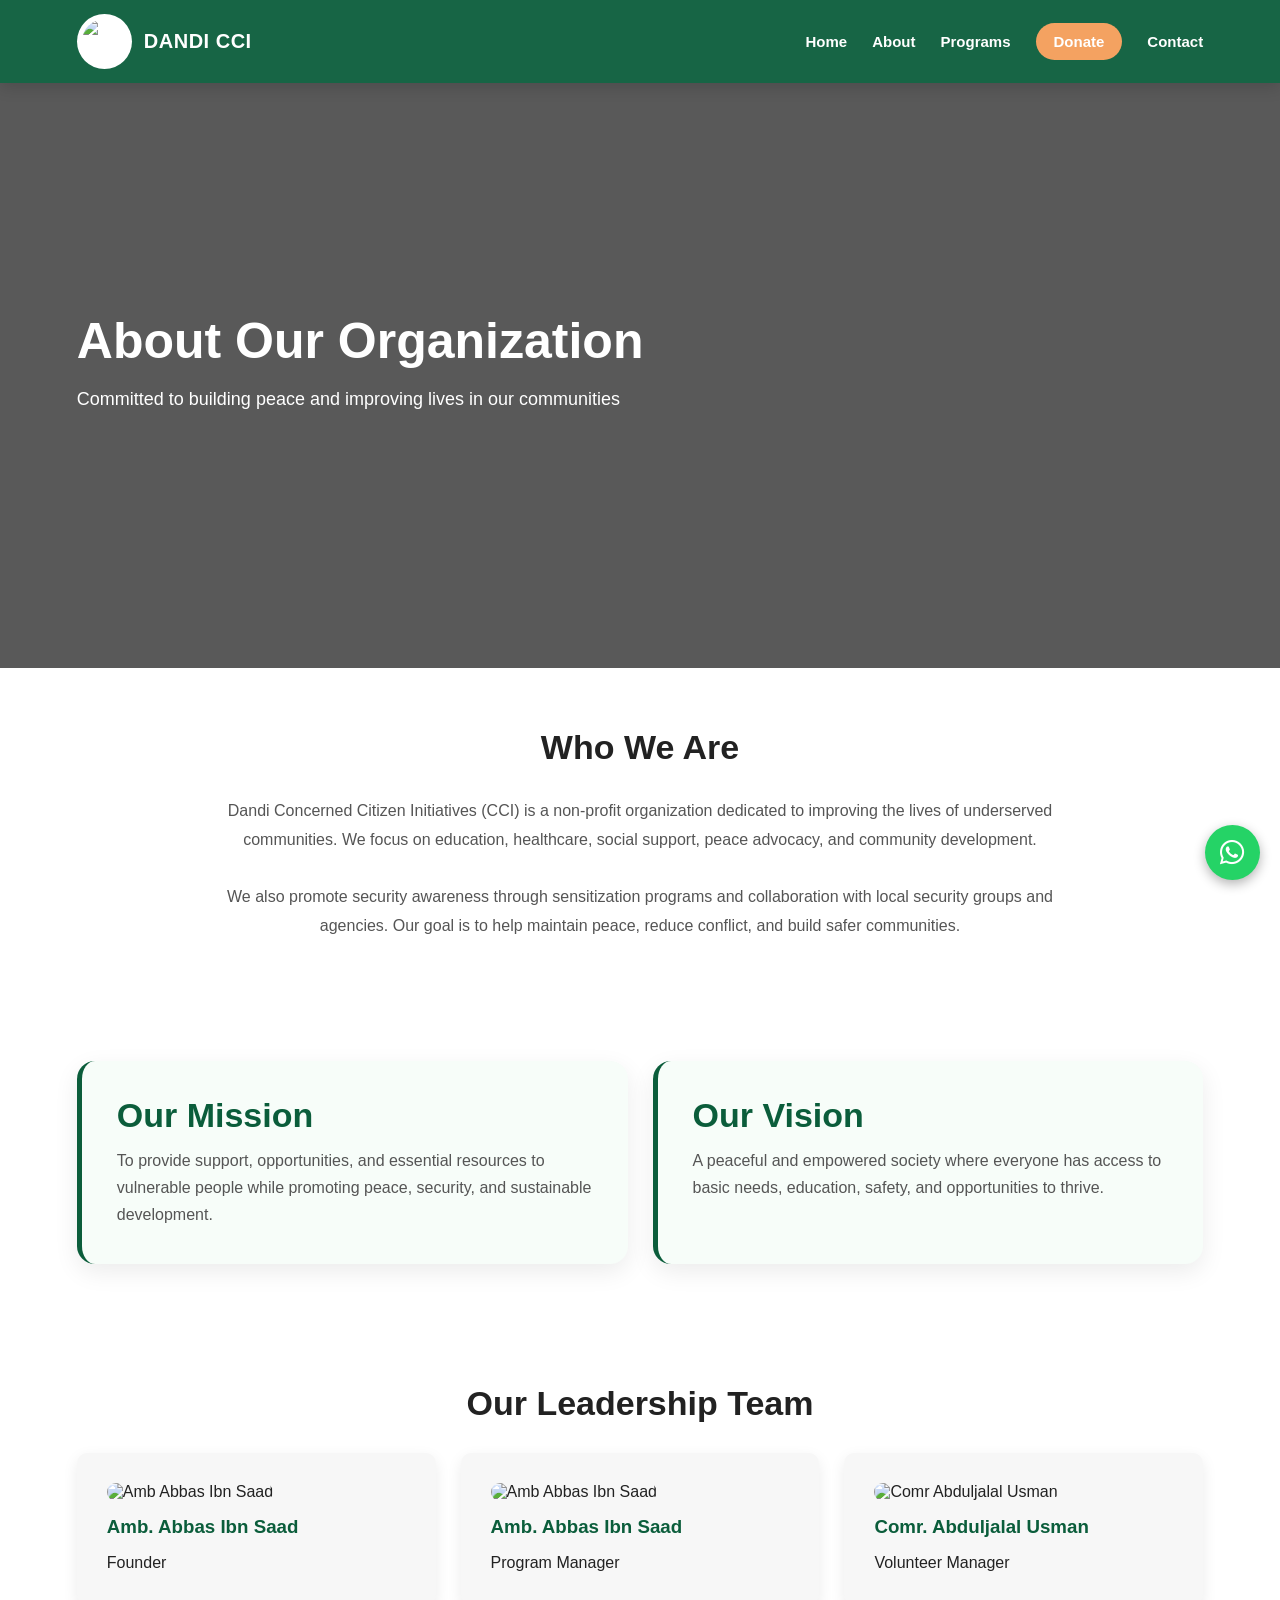
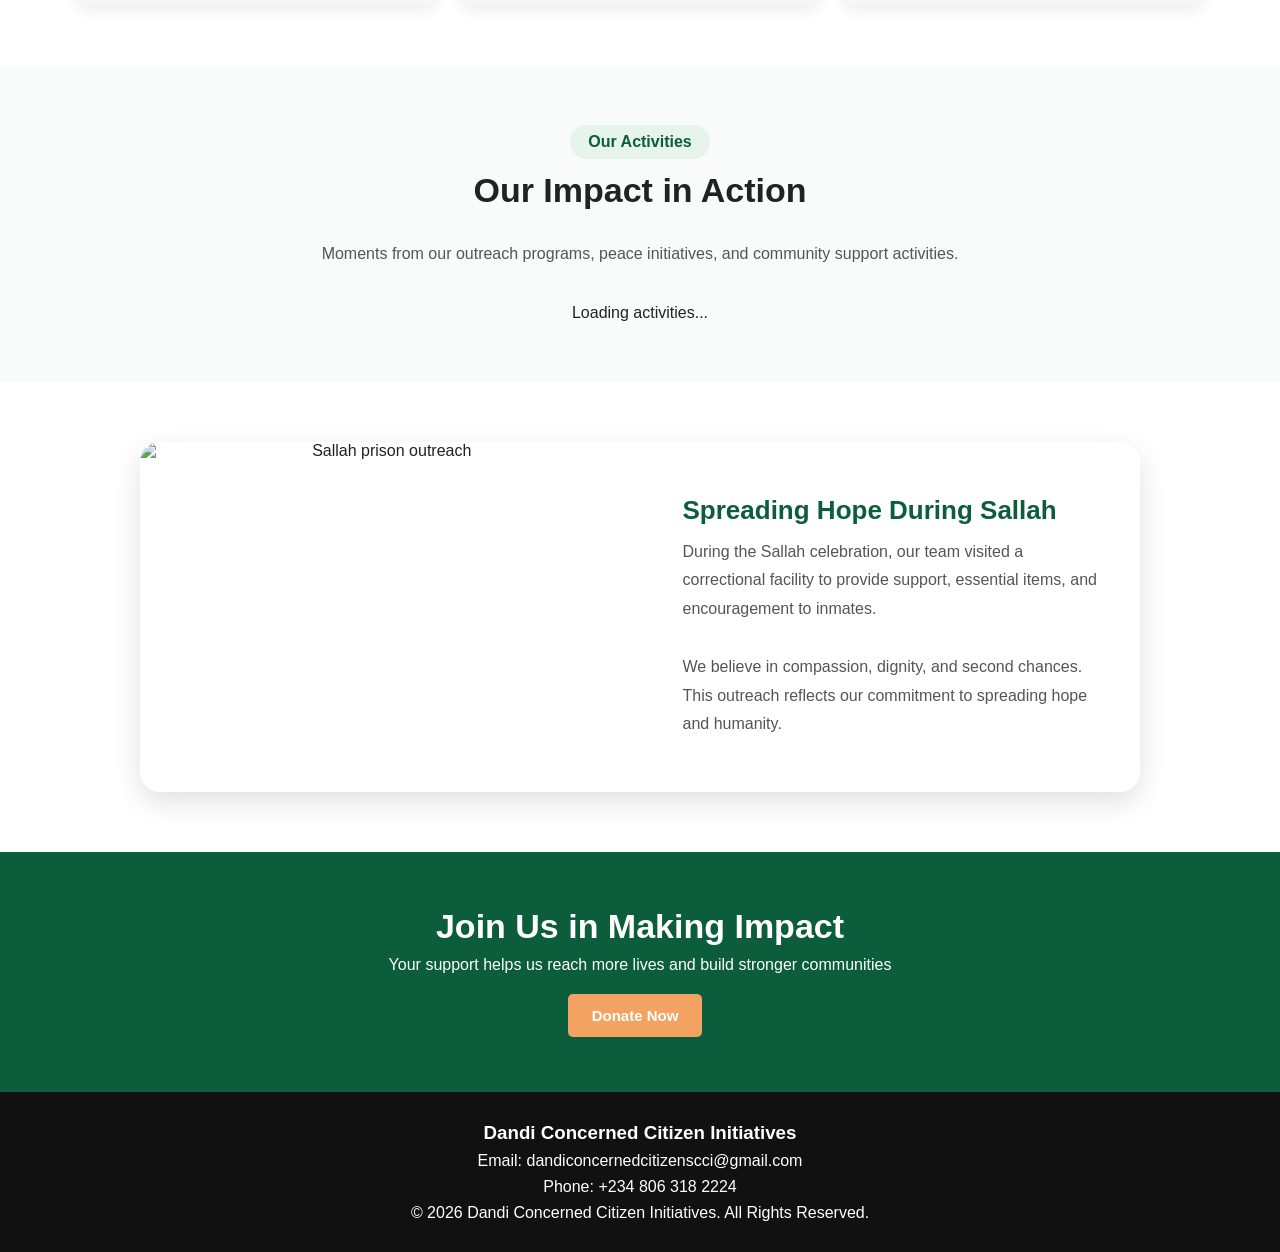
==== commit d0bee2a1: "Add files via upload" ====
--- a/about.html
+++ b/about.html
@@ -9,7 +9,7 @@
   <link rel="stylesheet" href="https://cdnjs.cloudflare.com/ajax/libs/font-awesome/6.5.0/css/all.min.css" />
   <link href="https://fonts.googleapis.com/css2?family=Poppins:wght@300;500;700&display=swap" rel="stylesheet">
 </head>
-<body>
+<body data-page="about">
 
 <header class="header">
   <a href="index.html" class="logo">
@@ -37,7 +37,7 @@
 
 <section class="section">
   <h2>Who We Are</h2>
-  <p class="section-text">
+  <p class="section-text" data-field="aboutIntro">
     Dandi Concerned Citizen Initiatives (CCI) is a non-profit organization dedicated to improving the lives of underserved communities.
     We focus on education, healthcare, social support, peace advocacy, and community development.
     <br><br>
@@ -49,14 +49,14 @@
 <section class="section mission-vision">
   <div class="info-box">
     <h2>Our Mission</h2>
-    <p>
+    <p data-field="mission">
       To provide support, opportunities, and essential resources to vulnerable people while promoting peace, security, and sustainable development.
     </p>
   </div>
 
   <div class="info-box">
     <h2>Our Vision</h2>
-    <p>
+    <p data-field="vision">
       A peaceful and empowered society where everyone has access to basic needs, education, safety, and opportunities to thrive.
     </p>
   </div>
@@ -65,7 +65,7 @@
 <section class="section">
   <h2>Our Leadership Team</h2>
 
-  <div class="cards">
+  <div class="cards" data-list="team">
     <div class="card">
       <img src="https://i.imgur.com/zaZxGGJ.jpeg" alt="Amb Abbas Ibn Saad">
       <h3>Amb. Abbas Ibn Saad</h3>
@@ -94,7 +94,7 @@
     Moments from our outreach programs, peace initiatives, and community support activities.
   </p>
 
-  <!-- This gallery will be filled automatically by Firebase -->
+  <!-- This gallery is populated from the "activities" collection, managed from the admin dashboard -->
   <div class="gallery" id="activityGallery">
     <p style="text-align:center; width:100%;">Loading activities...</p>
   </div>
@@ -106,14 +106,12 @@
 </div>
 
 <section class="section">
-  <h2>Sallah Outreach</h2>
-
   <div class="story-card">
-    <img src="https://i.imgur.com/UjwSsRr.jpeg" alt="Sallah prison outreach">
+    <img src="https://i.imgur.com/UjwSsRr.jpeg" alt="Sallah prison outreach" data-field="sallahImage">
 
     <div class="story-content">
-      <h3>Spreading Hope During Sallah</h3>
-      <p>
+      <h3 data-field="sallahTitle">Spreading Hope During Sallah</h3>
+      <p data-field="sallahText">
         During the Sallah celebration, our team visited a correctional facility to provide support, essential items, and encouragement to inmates.
         <br><br>
         We believe in compassion, dignity, and second chances. This outreach reflects our commitment to spreading hope and humanity.
@@ -130,8 +128,8 @@
 
 <footer class="footer">
   <h3>Dandi Concerned Citizen Initiatives</h3>
-  <p>Email: dandiconcernedcitizenscci@gmail.com</p>
-  <p>Phone: +234 806 318 2224</p>
+  <p>Email: <span data-field="footerEmail">dandiconcernedcitizenscci@gmail.com</span></p>
+  <p>Phone: <span data-field="footerPhone">+234 806 318 2224</span></p>
   <p>&copy; 2026 Dandi Concerned Citizen Initiatives. All Rights Reserved.</p>
 </footer>
 
@@ -149,62 +147,14 @@
   </div>
 </div>
 
-<script>
-// Toggle Mobile Menu
-function toggleMenu() {
-  document.getElementById("navMenu").classList.toggle("active");
-}
-
-// WhatsApp Logic
-const openWhatsapp = document.getElementById("openWhatsapp");
-const closeWhatsapp = document.getElementById("closeWhatsapp");
-const waPopup = document.getElementById("waPopup");
-const startWhatsapp = document.getElementById("startWhatsapp");
-const waName = document.getElementById("waName");
-
-if (openWhatsapp) {
-  openWhatsapp.addEventListener("click", function(e) {
-    e.preventDefault();
-    waPopup.classList.add("active");
-  });
-}
-
-if (closeWhatsapp) {
-  closeWhatsapp.addEventListener("click", function() {
-    waPopup.classList.remove("active");
-  });
-}
-
-if (startWhatsapp) {
-  startWhatsapp.addEventListener("click", function() {
-    const name = waName.value.trim();
-    if (name === "") {
-      waName.style.border = "1px solid red";
-      return;
-    }
-    const phone = "2348063182224"; 
-    const message = `Hello, my name is ${name}. I want to support your NGO.`;
-    const url = `https://wa.me/${phone}?text=${encodeURIComponent(message)}`;
-    window.open(url, "_blank");
-    waPopup.classList.remove("active");
-  });
-}
-</script>
+<script src="app.js"></script>
+<script type="module" src="assets/site-content.js"></script>
 
 <!-- FIREBASE SCRIPT TO LOAD GALLERY -->
 <script type="module">
+  import { firebaseConfig } from "./assets/firebase-config.js";
   import { initializeApp } from "https://www.gstatic.com/firebasejs/10.7.1/firebase-app.js";
   import { getFirestore, collection, getDocs, query, orderBy } from "https://www.gstatic.com/firebasejs/10.7.1/firebase-firestore.js";
-
-  // Your Firebase Configuration
-  const firebaseConfig = {
-    apiKey: "AIzaSyBowHTWBRUJlYJESKNzCUKwHbIFcBiu-Xc",
-    authDomain: "dandi-cci.firebaseapp.com",
-    projectId: "dandi-cci",
-    storageBucket: "dandi-cci.firebasestorage.app",
-    messagingSenderId: "725172631759",
-    appId: "1:725172631759:web:42d584c0650f8e0d545fba"
-  };
 
   const app = initializeApp(firebaseConfig);
   const db = getFirestore(app);
@@ -212,32 +162,29 @@
   async function loadActivities() {
     const gallery = document.getElementById('activityGallery');
     try {
-      // Fetch activities from database, newest first
       const q = query(collection(db, "activities"), orderBy("date", "desc"));
       const querySnapshot = await getDocs(q);
-      
-      gallery.innerHTML = ""; // Clear "Loading..." text
-      
+
+      gallery.innerHTML = "";
+
       if (querySnapshot.empty) {
         gallery.innerHTML = "<p style='text-align:center; width:100%;'>No activities added yet. Check back soon!</p>";
         return;
       }
 
-      // Create an image element for each activity
       querySnapshot.forEach((doc) => {
         const data = doc.data();
         const img = document.createElement('img');
         img.src = data.imageUrl;
         img.alt = data.title;
-        img.title = data.title; // Shows title on hover
-        
-        // Make image clickable to open lightbox
+        img.title = data.title;
+
         img.style.cursor = "pointer";
-        img.onclick = function() { 
+        img.onclick = function () {
           document.getElementById('lightbox-img').src = this.src;
           document.getElementById('lightbox').style.display = 'flex';
         };
-        
+
         gallery.appendChild(img);
       });
     } catch (error) {
@@ -246,9 +193,8 @@
     }
   }
 
-  // Run the function when the page loads
   loadActivities();
 </script>
 
 </body>
-  </html>
+</html>
--- a/style.css
+++ b/style.css
@@ -1,12 +1,8 @@
-body {
-  font-family: 'Poppins', sans-serif;
-}
 * {
-  
   margin: 0;
   padding: 0;
   box-sizing: border-box;
-  font-family: Arial, sans-serif;
+  font-family: 'Poppins', Arial, sans-serif;
 }
 
 body {
@@ -125,6 +121,9 @@
   text-decoration: none;
   margin-right: 10px;
   font-weight: bold;
+  border: none;
+  cursor: pointer;
+  font-size: 15px;
 }
 
 .btn {
@@ -135,6 +134,7 @@
 .btn-outline {
   border: 2px solid white;
   color: white;
+  background: transparent;
 }
 
 .stats {
@@ -171,6 +171,7 @@
   border-radius: 10px;
   background: #f7f7f7;
   box-shadow: 0 5px 15px rgba(0,0,0,.08);
+  text-align: left;
 }
 
 .card h3 {
@@ -180,6 +181,14 @@
 
 .card p {
   line-height: 1.6;
+}
+
+.card img {
+  width: 100%;
+  height: 260px;
+  object-fit: cover;
+  border-radius: 14px;
+  margin-bottom: 15px;
 }
 
 .donate-banner {
@@ -207,6 +216,252 @@
 
 .footer p {
   margin-top: 8px;
+}
+
+.contact-form {
+  max-width: 600px;
+  margin: auto;
+  display: grid;
+  gap: 15px;
+}
+
+.contact-form input,
+.contact-form textarea {
+  width: 100%;
+  padding: 14px;
+  border: 1px solid #ddd;
+  border-radius: 6px;
+  font-size: 15px;
+}
+
+.contact-form textarea {
+  height: 130px;
+  resize: none;
+}
+
+.contact-form button {
+  border: none;
+  cursor: pointer;
+}
+
+.whatsapp {
+  position: fixed;
+  bottom: 20px;
+  right: 20px;
+  width: 55px;
+  height: 55px;
+  background: #25D366;
+  color: white;
+  font-size: 28px;
+  border-radius: 50%;
+  display: flex;
+  justify-content: center;
+  align-items: center;
+  text-decoration: none;
+  box-shadow: 0 4px 12px rgba(0,0,0,0.3);
+  z-index: 1000;
+  transition: 0.3s;
+  animation: pulse 1.5s infinite;
+}
+
+.whatsapp:hover {
+  background: #1ebe5d;
+  transform: scale(1.1);
+}
+
+@keyframes pulse {
+  0% { box-shadow: 0 0 0 0 rgba(37, 211, 102, 0.7); }
+  70% { box-shadow: 0 0 0 15px rgba(37, 211, 102, 0); }
+  100% { box-shadow: 0 0 0 0 rgba(37, 211, 102, 0); }
+}
+
+.wa-popup {
+  position: fixed;
+  inset: 0;
+  background: rgba(0,0,0,0.55);
+  display: none;
+  justify-content: center;
+  align-items: center;
+  z-index: 2000;
+}
+
+.wa-popup.active {
+  display: flex;
+}
+
+.wa-box {
+  background: white;
+  width: 90%;
+  max-width: 360px;
+  padding: 25px;
+  border-radius: 15px;
+  text-align: center;
+  position: relative;
+}
+
+.wa-box h3 {
+  color: #0b5d3b;
+  margin-bottom: 8px;
+}
+
+.wa-box p {
+  color: #555;
+  margin-bottom: 15px;
+}
+
+.wa-box input {
+  width: 100%;
+  padding: 13px;
+  border: 1px solid #ddd;
+  border-radius: 8px;
+  margin-bottom: 15px;
+}
+
+.wa-btn {
+  width: 100%;
+  padding: 13px;
+  background: #25D366;
+  color: white;
+  border: none;
+  border-radius: 8px;
+  font-weight: bold;
+}
+
+.wa-close {
+  position: absolute;
+  right: 15px;
+  top: 10px;
+  background: none;
+  border: none;
+  font-size: 28px;
+}
+
+.gallery {
+  max-width: 1100px;
+  margin: 35px auto 0;
+  display: grid;
+  grid-template-columns: repeat(auto-fit, minmax(160px, 1fr));
+  gap: 16px;
+}
+
+.gallery img {
+  width: 100%;
+  height: 190px;
+  object-fit: cover;
+  border-radius: 15px;
+  box-shadow: 0 8px 22px rgba(0,0,0,.12);
+  cursor: pointer;
+  transition: .3s ease;
+}
+
+.gallery img:hover {
+  transform: translateY(-6px);
+  box-shadow: 0 14px 30px rgba(0,0,0,.18);
+}
+
+.lightbox {
+  display: none;
+  position: fixed;
+  inset: 0;
+  background: rgba(0,0,0,.85);
+  justify-content: center;
+  align-items: center;
+  z-index: 3000;
+}
+
+.lightbox img {
+  max-width: 90%;
+  max-height: 85%;
+  border-radius: 12px;
+}
+
+.about-hero {
+  min-height: 65vh;
+  background: linear-gradient(rgba(0,0,0,.65), rgba(0,0,0,.65)),
+              url("https://i.imgur.com/EGfmlhP.jpeg") center/cover no-repeat;
+}
+
+.section-text {
+  max-width: 850px;
+  margin: 0 auto;
+  line-height: 1.8;
+  color: #555;
+  font-size: 16px;
+}
+
+.mission-vision {
+  display: grid;
+  grid-template-columns: repeat(2, 1fr);
+  gap: 25px;
+}
+
+.info-box {
+  background: #f7fdf9;
+  padding: 35px;
+  border-radius: 18px;
+  box-shadow: 0 8px 25px rgba(0,0,0,.08);
+  border-left: 5px solid #0b5d3b;
+  text-align: left;
+}
+
+.info-box h2 {
+  color: #0b5d3b;
+  margin-bottom: 12px;
+}
+
+.info-box p {
+  color: #555;
+  line-height: 1.7;
+}
+
+.gallery-section {
+  background: #f8fbf9;
+}
+
+.section-tag {
+  display: inline-block;
+  background: #e6f4ec;
+  color: #0b5d3b;
+  padding: 8px 18px;
+  border-radius: 30px;
+  font-weight: 700;
+  margin-bottom: 12px;
+}
+
+.story-card {
+  max-width: 1000px;
+  margin: auto;
+  background: white;
+  display: grid;
+  grid-template-columns: 1fr 1fr;
+  gap: 25px;
+  align-items: center;
+  border-radius: 20px;
+  overflow: hidden;
+  box-shadow: 0 10px 28px rgba(0,0,0,.12);
+}
+
+.story-card img {
+  width: 100%;
+  height: 100%;
+  min-height: 350px;
+  object-fit: cover;
+}
+
+.story-content {
+  padding: 30px;
+  text-align: left;
+}
+
+.story-content h3 {
+  color: #0b5d3b;
+  margin-bottom: 12px;
+  font-size: 26px;
+}
+
+.story-content p {
+  color: #555;
+  line-height: 1.8;
 }
 
 @media (max-width: 768px) {
@@ -257,7 +512,7 @@
   .menu-btn {
     display: block;
   }
-}
+
   .hero h1 {
     font-size: 36px;
   }
@@ -266,317 +521,7 @@
   .cards {
     grid-template-columns: 1fr;
   }
-}
-.contact-form {
-  max-width: 600px;
-  margin: auto;
-  display: grid;
-  gap: 15px;
-}
-
-.contact-form input,
-.contact-form textarea {
-  width: 100%;
-  padding: 14px;
-  border: 1px solid #ddd;
-  border-radius: 6px;
-  font-size: 15px;
-}
-
-.contact-form textarea {
-  height: 130px;
-  resize: none;
-}
-
-.contact-form button {
-  border: none;
-  cursor: pointer;
-}
-.whatsapp {
-  position: fixed;
-  bottom: 20px;
-  right: 20px;
-  width: 55px;
-  height: 55px;
-  background: #25D366;
-  color: white;
-  font-size: 28px;
-  border-radius: 50%;
-  display: flex;
-  justify-content: center;
-  align-items: center;
-  text-decoration: none;
-  box-shadow: 0 4px 12px rgba(0,0,0,0.3);
-  z-index: 1000;
-  transition: 0.3s;
-}
-
-.whatsapp:hover {
-  background: #1ebe5d;
-  transform: scale(1.1);
-}
-.whatsapp {
-  animation: pulse 1.5s infinite;
-}
-
-@keyframes pulse {
-  0% {
-    box-shadow: 0 0 0 0 rgba(37, 211, 102, 0.7);
-  }
-  70% {
-    box-shadow: 0 0 0 15px rgba(37, 211, 102, 0);
-  }
-  100% {
-    box-shadow: 0 0 0 0 rgba(37, 211, 102, 0);
-  }
-}
-
-.logo {
-  display: flex;
-  align-items: center;
-  gap: 10px;
-  text-decoration: none;
-  color: white;
-}
-
-.logo img {
-  height: 50px; /* increase size */
-}
-
-.logo span {
-  font-size: 18px;
-  font-weight: bold;
-}
-.wa-popup {
-  position: fixed;
-  inset: 0;
-  background: rgba(0,0,0,0.55);
-  display: none;
-  justify-content: center;
-  align-items: center;
-  z-index: 2000;
-}
-
-.wa-popup.active {
-  display: flex;
-}
-
-.wa-box {
-  background: white;
-  width: 90%;
-  max-width: 360px;
-  padding: 25px;
-  border-radius: 15px;
-  text-align: center;
-  position: relative;
-}
-
-.wa-box h3 {
-  color: #0b5d3b;
-  margin-bottom: 8px;
-}
-
-.wa-box p {
-  color: #555;
-  margin-bottom: 15px;
-}
-
-.wa-box input {
-  width: 100%;
-  padding: 13px;
-  border: 1px solid #ddd;
-  border-radius: 8px;
-  margin-bottom: 15px;
-}
-
-.wa-btn {
-  width: 100%;
-  padding: 13px;
-  background: #25D366;
-  color: white;
-  border: none;
-  border-radius: 8px;
-  font-weight: bold;
-}
-
-.wa-close {
-  position: absolute;
-  right: 15px;
-  top: 10px;
-  background: none;
-  border: none;
-  font-size: 28px;
-}
-.gallery {
-  max-width: 1100px;
-  margin: 40px auto 0;
-  display: grid;
-  grid-template-columns: repeat(auto-fit, minmax(180px, 1fr));
-  gap: 18px;
-}
-
-.gallery img {
-  width: 100%;
-  height: 200px;
-  object-fit: cover;
-  border-radius: 14px;
-  box-shadow: 0 8px 20px rgba(0,0,0,0.12);
-  transition: all 0.3s ease;
-}
-
-.gallery img:hover {
-  transform: scale(1.05);
-  box-shadow: 0 12px 28px rgba(0,0,0,0.2);
-}
-.lightbox {
-  display: none;
-  position: fixed;
-  inset: 0;
-  background: rgba(0,0,0,0.8);
-  justify-content: center;
-  align-items: center;
-  z-index: 3000;
-}
-
-.lightbox img {
-  max-width: 90%;
-  max-height: 80%;
-}
-.about-hero {
-  min-height: 65vh;
-  background: linear-gradient(rgba(0,0,0,.65), rgba(0,0,0,.65)),
-              url("https://i.imgur.com/EGfmlhP.jpeg") center/cover no-repeat;
-}
-
-.section-text {
-  max-width: 850px;
-  margin: 0 auto;
-  line-height: 1.8;
-  color: #555;
-  font-size: 16px;
-}
-
-.mission-vision {
-  display: grid;
-  grid-template-columns: repeat(2, 1fr);
-  gap: 25px;
-}
-
-.info-box {
-  background: #f7fdf9;
-  padding: 35px;
-  border-radius: 18px;
-  box-shadow: 0 8px 25px rgba(0,0,0,.08);
-  border-left: 5px solid #0b5d3b;
-}
-
-.info-box h2 {
-  color: #0b5d3b;
-  margin-bottom: 12px;
-}
-
-.info-box p {
-  color: #555;
-  line-height: 1.7;
-}
-
-.card img {
-  width: 100%;
-  height: 260px;
-  object-fit: cover;
-  border-radius: 14px;
-  margin-bottom: 15px;
-}
-
-.gallery-section {
-  background: #f8fbf9;
-}
-
-.section-tag {
-  display: inline-block;
-  background: #e6f4ec;
-  color: #0b5d3b;
-  padding: 8px 18px;
-  border-radius: 30px;
-  font-weight: 700;
-  margin-bottom: 12px;
-}
-
-.gallery {
-  max-width: 1100px;
-  margin: 35px auto 0;
-  display: grid;
-  grid-template-columns: repeat(auto-fit, minmax(160px, 1fr));
-  gap: 16px;
-}
-
-.gallery img {
-  width: 100%;
-  height: 190px;
-  object-fit: cover;
-  border-radius: 15px;
-  box-shadow: 0 8px 22px rgba(0,0,0,.12);
-  cursor: pointer;
-  transition: .3s ease;
-}
-
-.gallery img:hover {
-  transform: translateY(-6px);
-  box-shadow: 0 14px 30px rgba(0,0,0,.18);
-}
-
-.story-card {
-  max-width: 1000px;
-  margin: auto;
-  background: white;
-  display: grid;
-  grid-template-columns: 1fr 1fr;
-  gap: 25px;
-  align-items: center;
-  border-radius: 20px;
-  overflow: hidden;
-  box-shadow: 0 10px 28px rgba(0,0,0,.12);
-}
-
-.story-card img {
-  width: 100%;
-  height: 100%;
-  min-height: 350px;
-  object-fit: cover;
-}
-
-.story-content {
-  padding: 30px;
-}
-
-.story-content h3 {
-  color: #0b5d3b;
-  margin-bottom: 12px;
-  font-size: 26px;
-}
-
-.story-content p {
-  color: #555;
-  line-height: 1.8;
-}
-
-.lightbox {
-  display: none;
-  position: fixed;
-  inset: 0;
-  background: rgba(0,0,0,.85);
-  justify-content: center;
-  align-items: center;
-  z-index: 3000;
-}
-
-.lightbox img {
-  max-width: 90%;
-  max-height: 85%;
-  border-radius: 12px;
-}
-
-@media (max-width: 768px) {
+
   .mission-vision {
     grid-template-columns: 1fr;
   }
@@ -598,8 +543,3 @@
     min-height: 240px;
   }
 }
-@media (max-width: 768px) {
-  .gallery img {
-    height: 140px;
-  }
-}
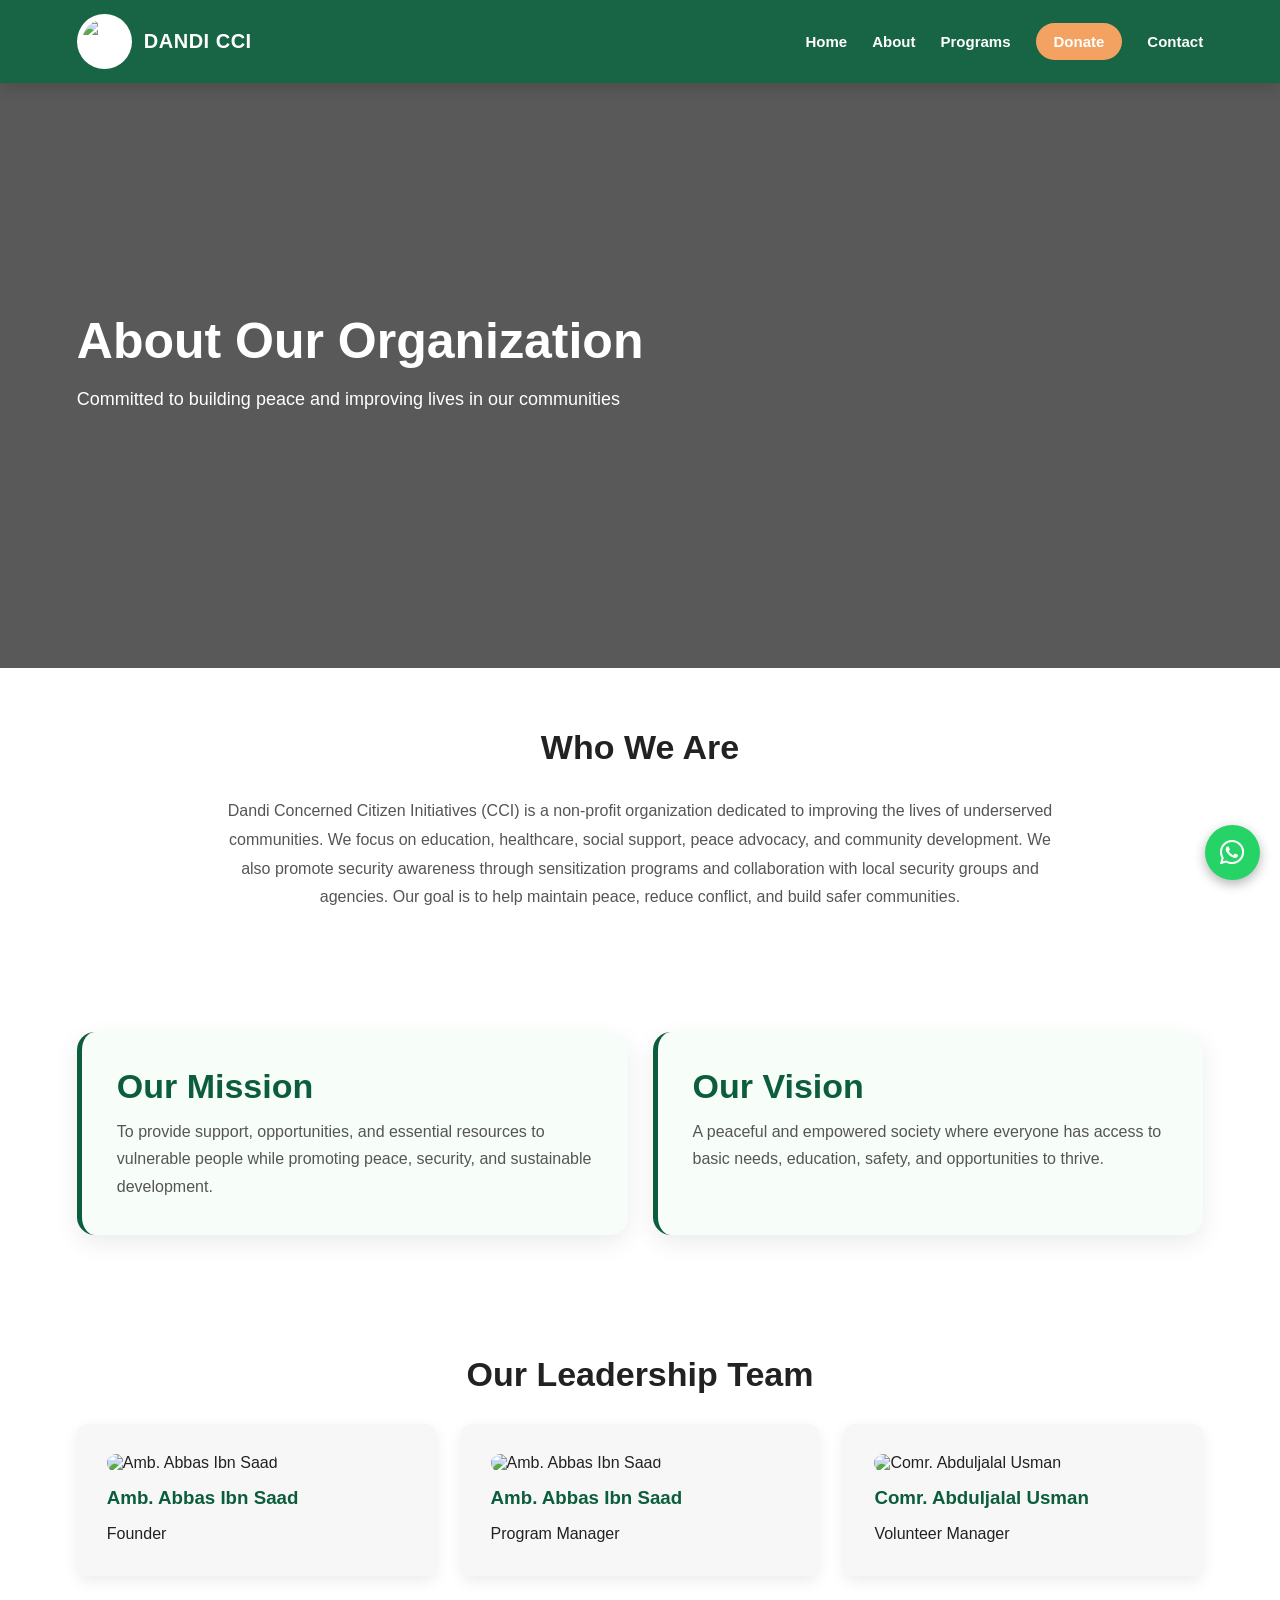
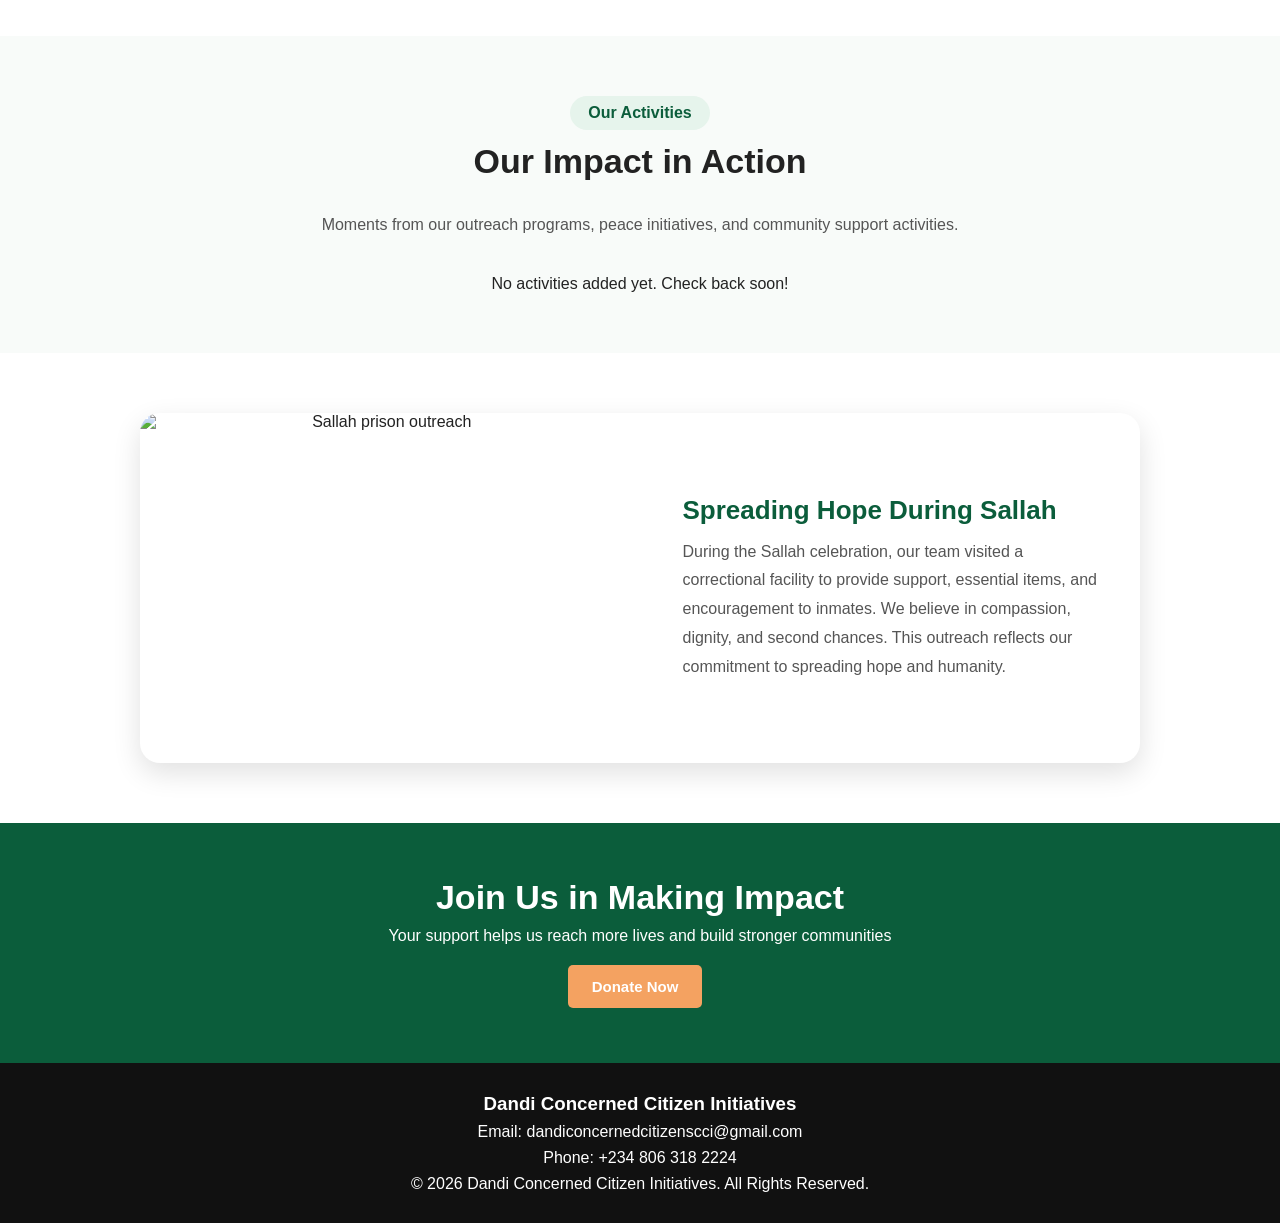
==== commit 6e2f3bb7: "Add files via upload" ====
--- a/about.html
+++ b/about.html
@@ -148,53 +148,7 @@
 </div>
 
 <script src="app.js"></script>
-<script type="module" src="assets/site-content.js"></script>
-
-<!-- FIREBASE SCRIPT TO LOAD GALLERY -->
-<script type="module">
-  import { firebaseConfig } from "./assets/firebase-config.js";
-  import { initializeApp } from "https://www.gstatic.com/firebasejs/10.7.1/firebase-app.js";
-  import { getFirestore, collection, getDocs, query, orderBy } from "https://www.gstatic.com/firebasejs/10.7.1/firebase-firestore.js";
-
-  const app = initializeApp(firebaseConfig);
-  const db = getFirestore(app);
-
-  async function loadActivities() {
-    const gallery = document.getElementById('activityGallery');
-    try {
-      const q = query(collection(db, "activities"), orderBy("date", "desc"));
-      const querySnapshot = await getDocs(q);
-
-      gallery.innerHTML = "";
-
-      if (querySnapshot.empty) {
-        gallery.innerHTML = "<p style='text-align:center; width:100%;'>No activities added yet. Check back soon!</p>";
-        return;
-      }
-
-      querySnapshot.forEach((doc) => {
-        const data = doc.data();
-        const img = document.createElement('img');
-        img.src = data.imageUrl;
-        img.alt = data.title;
-        img.title = data.title;
-
-        img.style.cursor = "pointer";
-        img.onclick = function () {
-          document.getElementById('lightbox-img').src = this.src;
-          document.getElementById('lightbox').style.display = 'flex';
-        };
-
-        gallery.appendChild(img);
-      });
-    } catch (error) {
-      console.error("Error loading activities:", error);
-      gallery.innerHTML = "<p style='text-align:center; width:100%;'>Error loading activities.</p>";
-    }
-  }
-
-  loadActivities();
-</script>
+<script type="module" src="site-content.js"></script>
 
 </body>
 </html>
